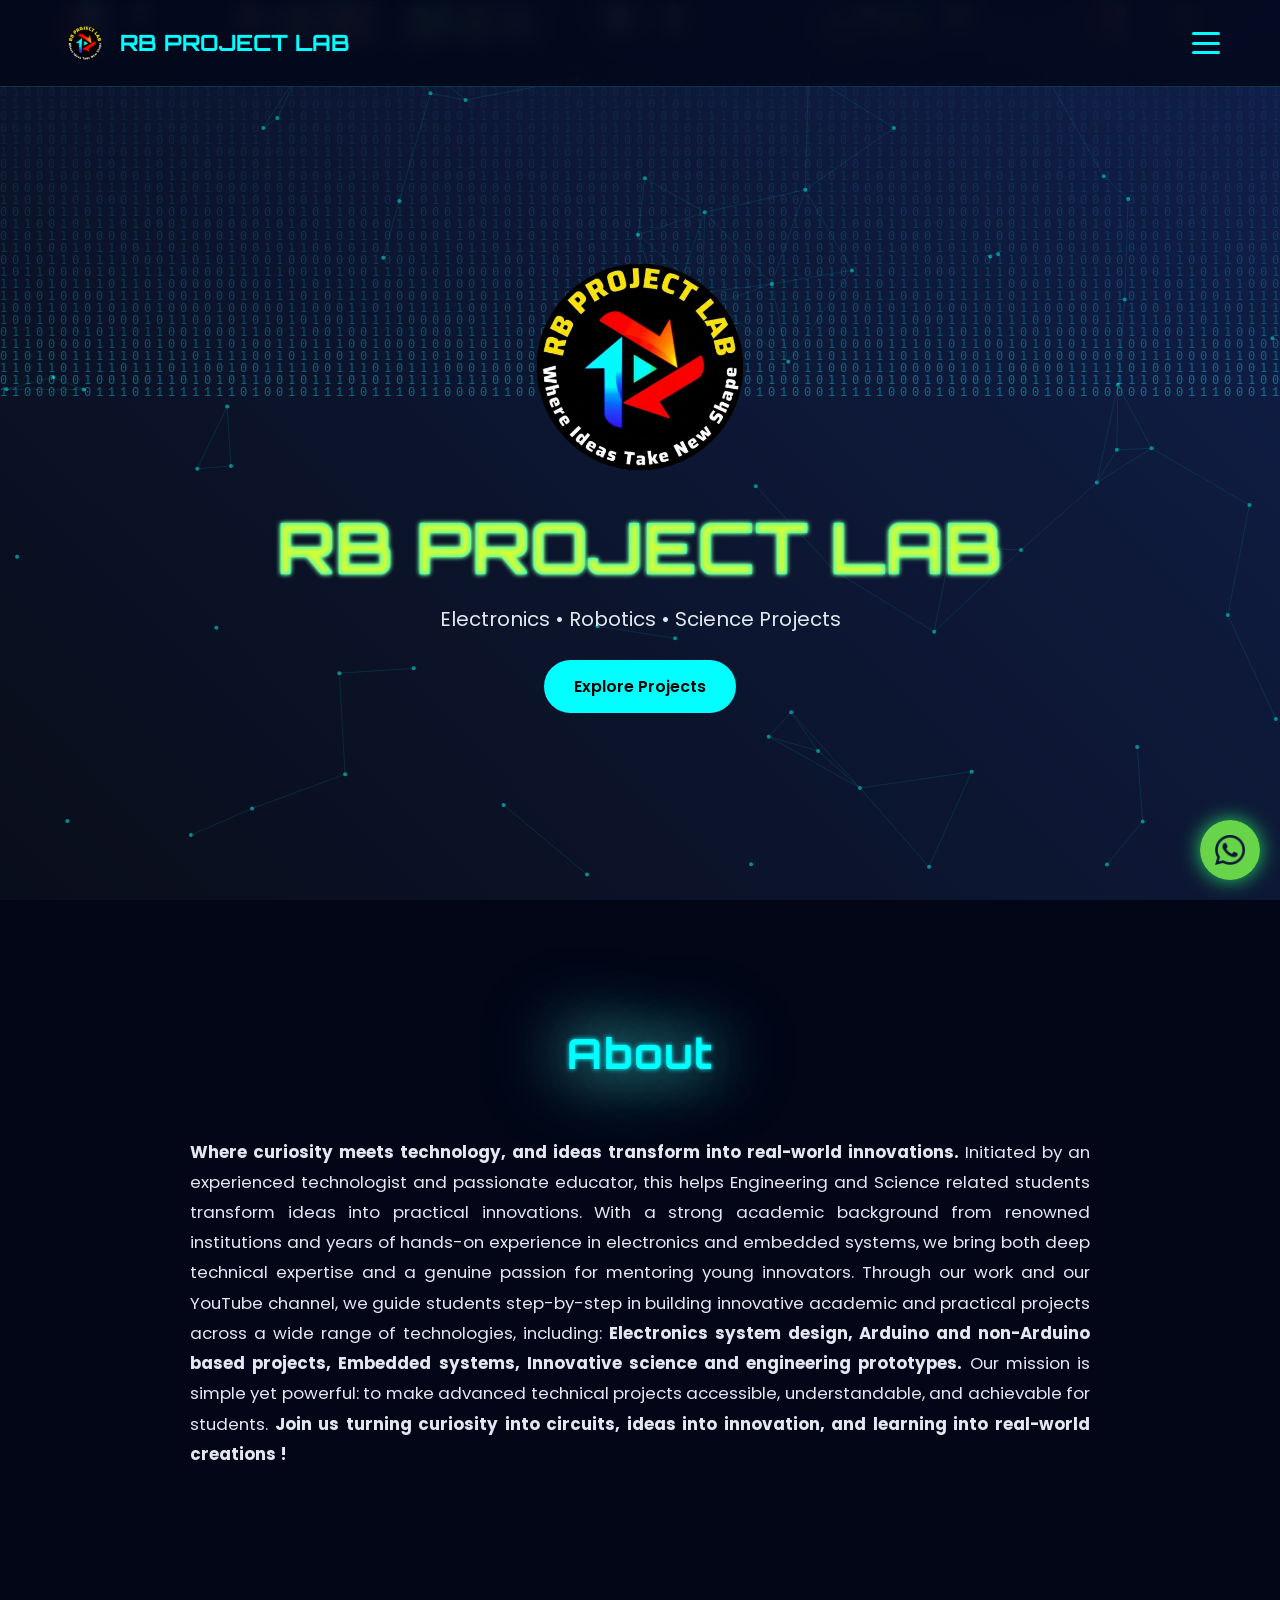
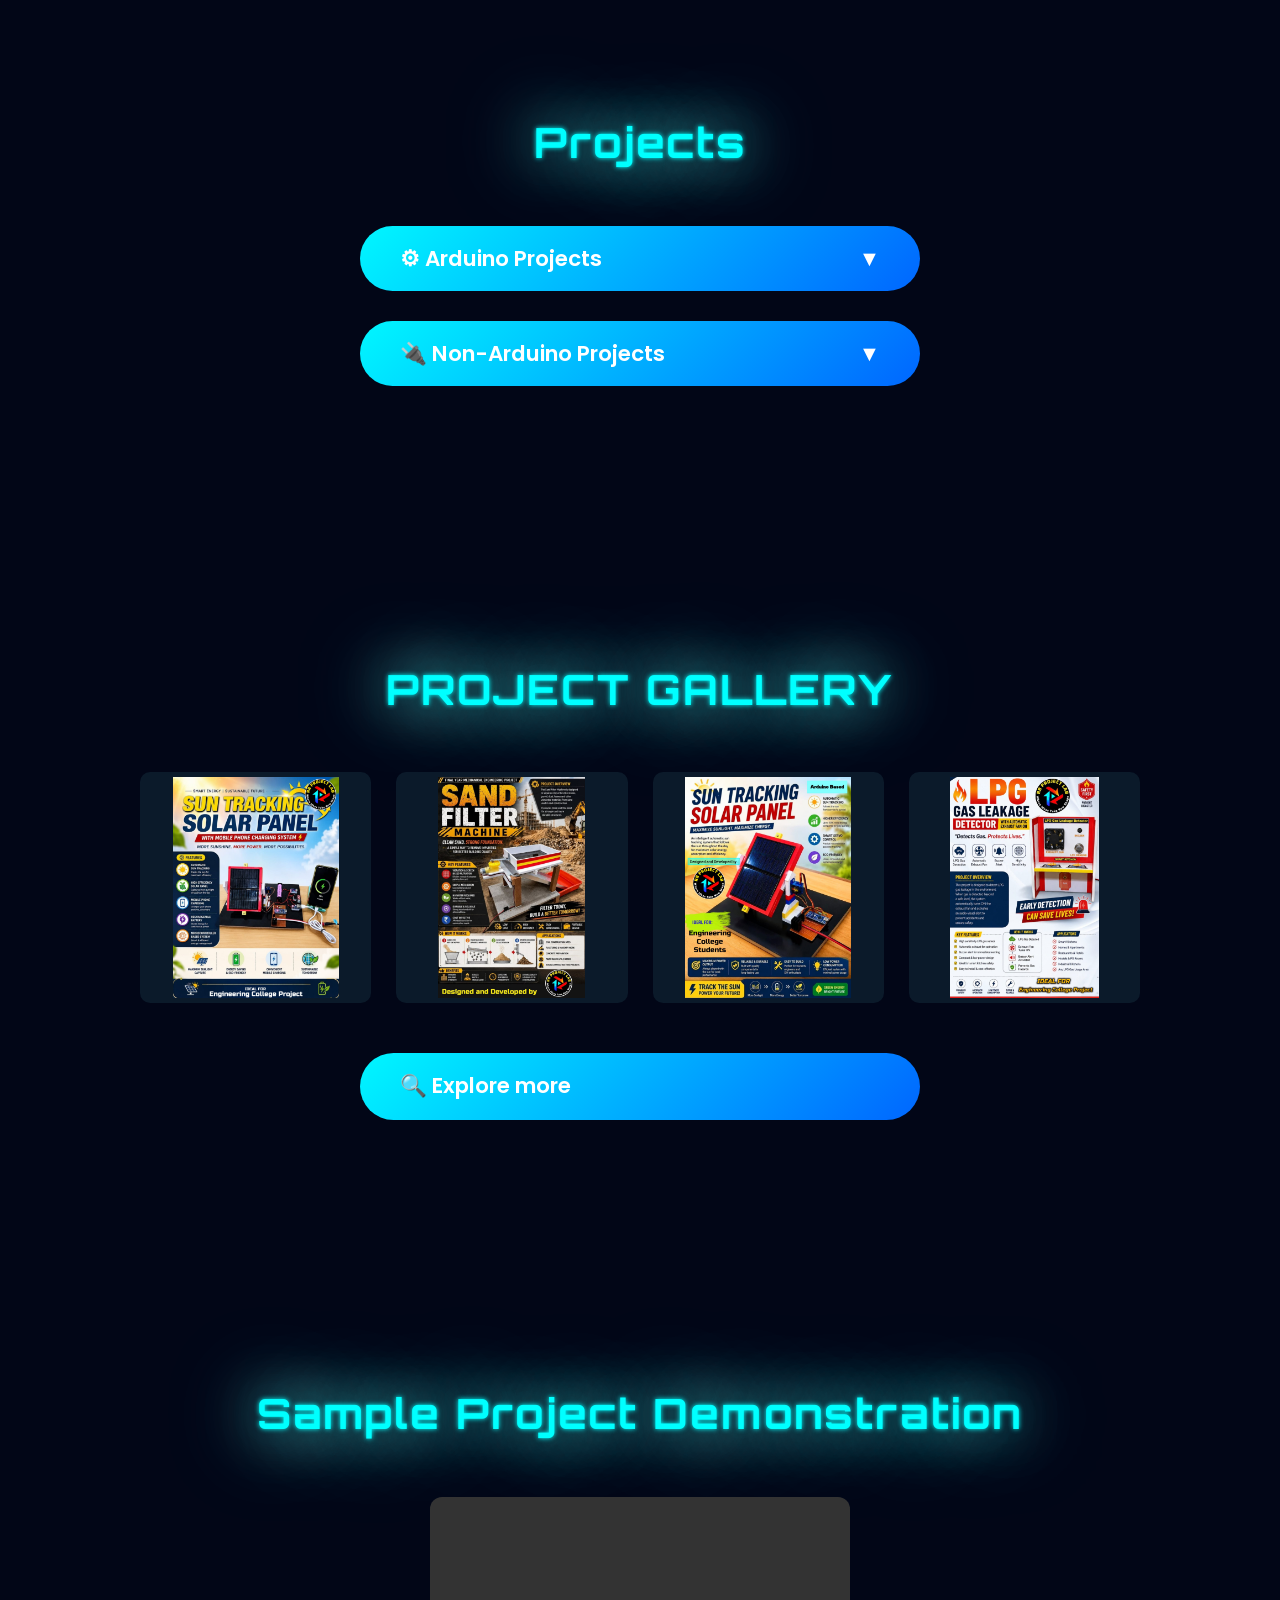
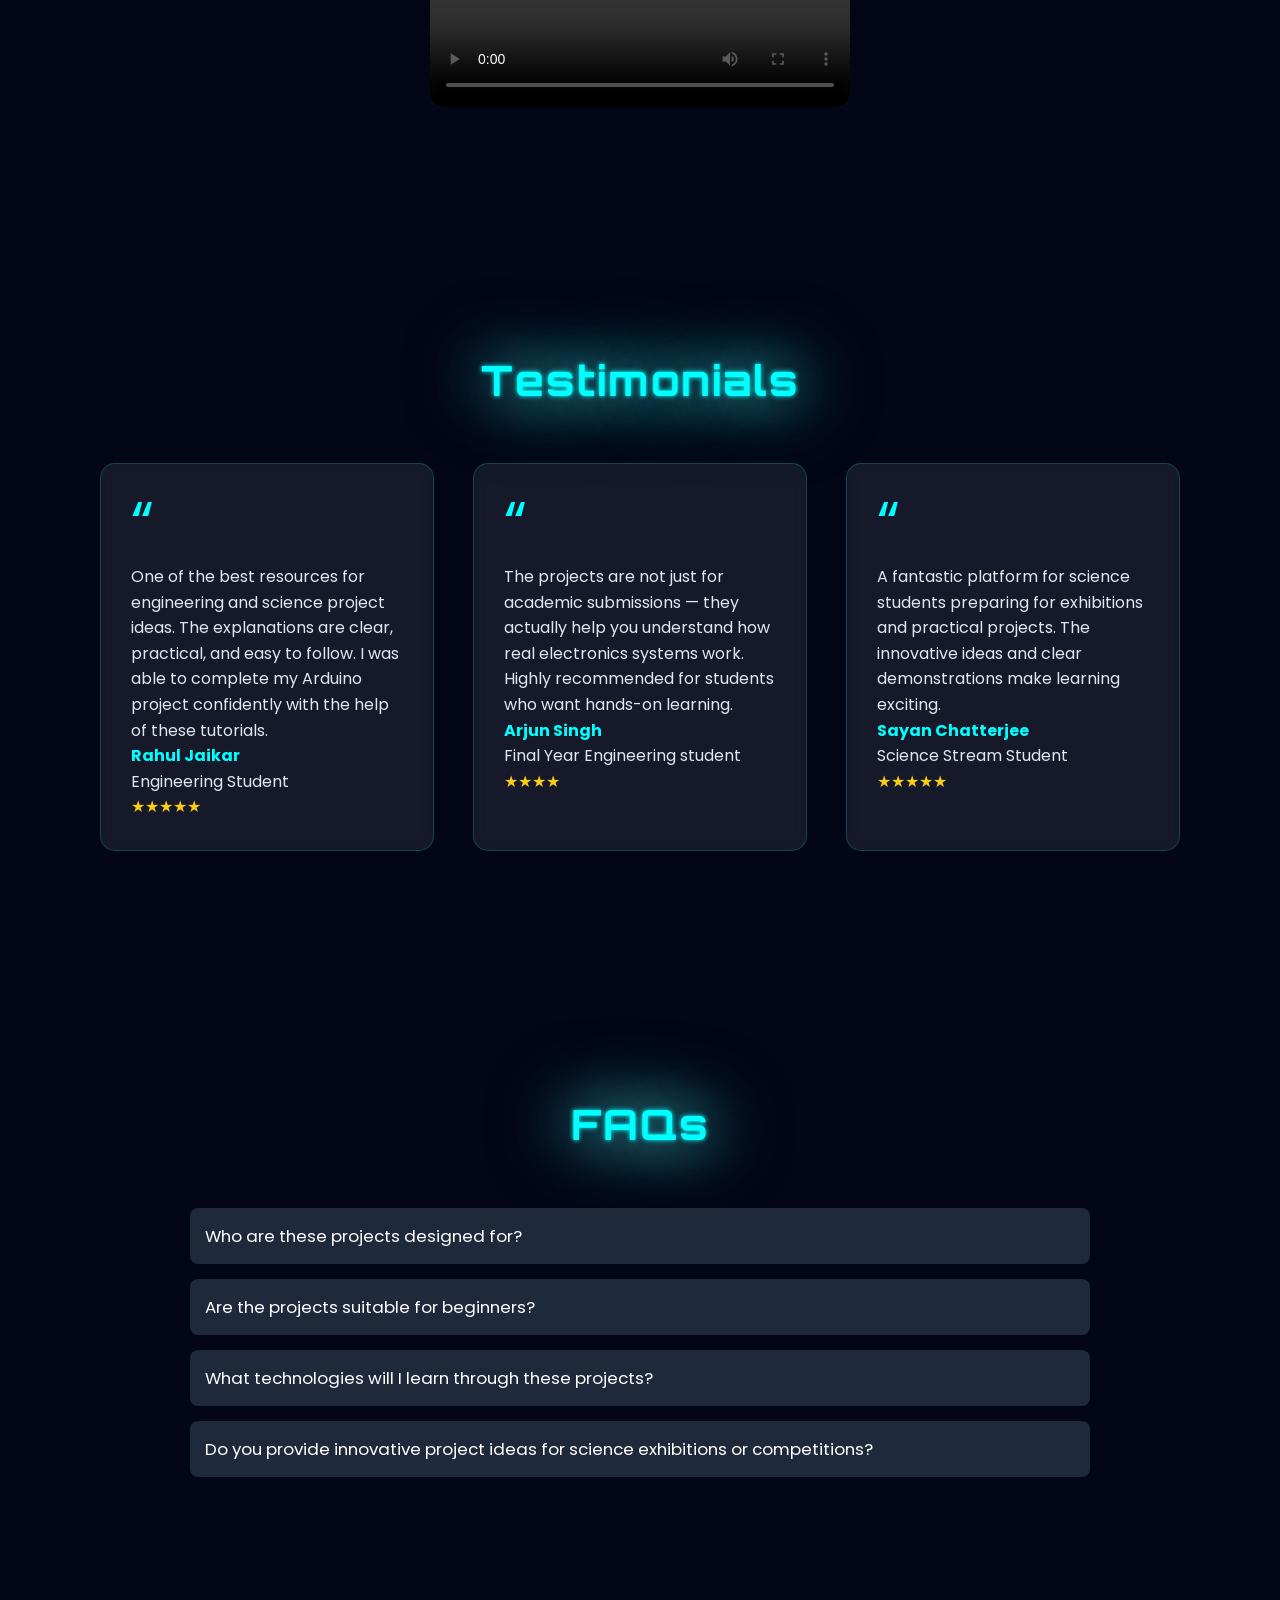
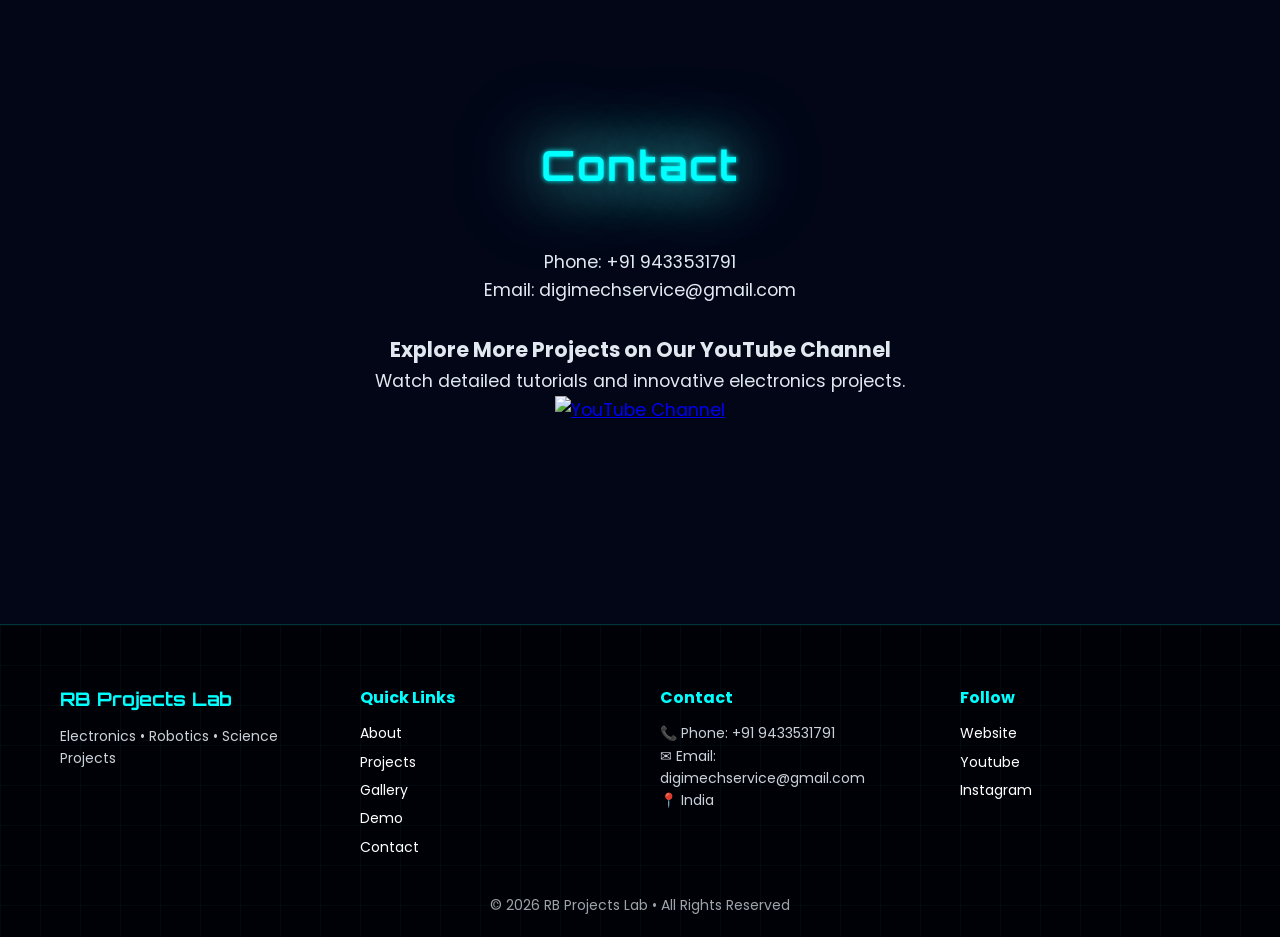
==== index.html @ dd918eb8 "Add files via upload" ====
<!DOCTYPE html>
<html lang="en">
<head>

<meta charset="UTF-8">
<meta name="viewport" content="width=device-width, initial-scale=1.0">

<title>RB Projects Lab</title>

<link rel="icon" href="logo.png">

<link href="https://fonts.googleapis.com/css2?family=Orbitron:wght@400;700&family=Poppins:wght@300;400;600&display=swap" rel="stylesheet">
<link rel="stylesheet" href="https://unpkg.com/aos@2.3.1/dist/aos.css"/>

<style>

/* =====================================================
   FLUID / INTRINSIC RESPONSIVE DESIGN
   No @media queries: layout adapts using clamp(), min(),
   flex-wrap, and auto-fit grids.
   ===================================================== */

*{
margin:0;
padding:0;
box-sizing:border-box;
}

html{
scroll-behavior:smooth;
-webkit-text-size-adjust:100%;
}

body{
font-family:'Poppins',sans-serif;
background:#020617;
color:#e2e8f0;
overflow-x:hidden;
line-height:1.6;
}

img,video,canvas{
max-width:100%;
}

/* ===== BACKGROUND LAYERS ===== */

.gradient-bg{
position:fixed;
inset:0;
z-index:-4;
background:linear-gradient(45deg,#020617,#0f172a,#1e3a8a,#0ea5e9);
background-size:400% 400%;
animation:gradientMove 20s ease infinite;
}

@keyframes gradientMove{
0%{background-position:0% 50%;}
50%{background-position:100% 50%;}
100%{background-position:0% 50%;}
}

#particleCanvas{
position:fixed;
inset:0;
width:100%;
height:100%;
z-index:-3;
pointer-events:none;
opacity:0.8;
}

#binaryCanvas{
position:fixed;
inset:0;
width:100%;
height:100%;
z-index:-2;
opacity:0.35;
}

.tech-icons{
position:fixed;
inset:0;
z-index:-2;
pointer-events:none;
overflow:hidden;
}

.tech-icon{
position:absolute;
opacity:0.4;
filter:drop-shadow(0 0 8px cyan);
animation:floatIcon linear infinite;
}

@keyframes floatIcon{
0%{transform:translateY(110vh) rotate(0deg);opacity:0;}
20%{opacity:0.4;}
80%{opacity:0.4;}
100%{transform:translateY(-10vh) rotate(360deg);opacity:0;}
}

.circuit-layer{
position:fixed;
inset:0;
pointer-events:none;
z-index:-1;
}

/* ===== NAVBAR ===== */

.navbar{
display:flex;
justify-content:space-between;
align-items:center;
gap:12px;
padding:clamp(10px,2vw,18px) clamp(14px,6%,60px);
background:rgba(2,6,23,0.8);
backdrop-filter:blur(10px);
position:fixed;
top:0;
left:0;
width:100%;
z-index:100;
border-bottom:1px solid rgba(0,255,255,0.2);
}

.logo{
display:flex;
align-items:center;
gap:10px;
font-family:'Orbitron',sans-serif;
font-size:clamp(0.95rem,3.5vw,1.4rem);
color:#00ffff;
font-weight:700;
min-width:0;
}

.logo img{
width:clamp(36px,8vw,50px);
height:clamp(36px,8vw,50px);
object-fit:contain;
flex-shrink:0;
}

.logo span{
overflow:hidden;
text-overflow:ellipsis;
white-space:nowrap;
}

/* ===== MENU ===== */

.menu-btn{
width:28px;
height:22px;
flex-shrink:0;
display:flex;
flex-direction:column;
justify-content:space-between;
cursor:pointer;
z-index:200;
}

.menu-btn span{
display:block;
height:3px;
width:100%;
background:#00ffff;
border-radius:4px;
transition:0.35s;
}

.menu-btn.active span:nth-child(1){transform:translateY(9.5px) rotate(45deg);}
.menu-btn.active span:nth-child(2){opacity:0;}
.menu-btn.active span:nth-child(3){transform:translateY(-9.5px) rotate(-45deg);}

.nav-links{
position:fixed;
top:clamp(60px,10vw,80px);
right:0;
width:min(220px,calc(100vw - 40px));
max-height:calc(100vh - 100px);
overflow-y:auto;
background:rgba(2,6,23,0.92);
backdrop-filter:blur(10px);
list-style:none;
padding:25px;
border-radius:12px;
display:flex;
flex-direction:column;
gap:18px;
border:1px solid rgba(0,255,255,0.2);
transform:translateX(110%);
transition:transform 0.4s, right 0.4s;
visibility:hidden;
}

.nav-links.active{
right:20px;
transform:translateX(0);
visibility:visible;
}

.nav-links a{
text-decoration:none;
color:white;
font-size:16px;
display:inline-block;
transition:0.3s;
}

.nav-links a:hover{
color:#00ffff;
transform:translateX(6px);
}

/* ===== HERO ===== */

.glow-text{
color:#00ffff;
text-shadow:0 0 5px #d3ff35,0 0 5px #00ffff,0 0 1px #00ffff,0 0 2px #00ffff;
}

.hero{
min-height:100vh;
min-height:100svh;
display:flex;
flex-direction:column;
align-items:center;
justify-content:center;
text-align:center;
padding:clamp(80px,12vw,100px) 20px 40px;
max-width:900px;
margin:auto;
}

.hero-logo{
width:clamp(140px,35vw,300px);
height:auto;
margin-bottom:20px;
border-radius:50%;
}

.hero-title{
font-family:'Orbitron',sans-serif;
font-size:clamp(1.8rem,8vw,4.4rem);
line-height:1.15;
background:linear-gradient(45deg,#00ffff,#00ff88);
-webkit-background-clip:text;
background-clip:text;
-webkit-text-fill-color:transparent;
}

.hero p{
margin:15px 0 25px;
font-size:clamp(0.95rem,2.5vw,1.25rem);
}

.hero-btn{
display:inline-block;
padding:clamp(11px,2vw,14px) clamp(22px,4vw,30px);
background:#00ffff;
color:#000;
border-radius:30px;
text-decoration:none;
font-weight:600;
font-size:clamp(0.9rem,2vw,1rem);
transition:0.3s;
}

.hero-btn:hover{
transform:translateY(-3px);
box-shadow:0 0 20px #00ffff;
}

/* ===== SECTIONS ===== */

.tech-glow{
color:#dd6d6d;
text-shadow:0 0 5px #00ffff,0 0 60px #00ffff,0 0 90px #00ffff,0 0 80px #f24141;
}

.section{
padding:clamp(70px,12vw,120px) clamp(16px,6%,60px);
max-width:1200px;
margin:auto;
}

.section-title{
font-size:clamp(1.5rem,5vw,2.6rem);
margin-bottom:clamp(28px,5vw,50px);
text-align:center;
font-family:'Orbitron',sans-serif;
color:#00ffff;
letter-spacing:2px;
overflow-wrap:anywhere;
}

#about p{
text-align:justify;
text-justify:inter-word;
hyphens:auto;
max-width:900px;
margin:auto;
font-size:clamp(0.95rem,2vw,1.05rem);
line-height:1.8;
}

/* ===== PROJECTS ===== */

.project-category{
margin-bottom:20px;
display:flex;
flex-direction:column;
align-items:center;
}

.project-main{
display:flex;
justify-content:space-between;
align-items:center;
gap:12px;
width:min(100%,560px);
padding:clamp(12px,2.5vw,16px) clamp(20px,4vw,40px);
font-family:inherit;
font-size:clamp(1rem,3vw,1.35rem);
font-weight:600;
color:white;
text-decoration:none;
border:none;
background:linear-gradient(135deg,#00f7ff,#0066ff);
border-radius:50px;
cursor:pointer;
transition:0.3s ease;
}

.project-main:hover{
transform:scale(1.04);
box-shadow:0 0 20px #aad4d6;
}

.arrow{transition:0.3s;}
.project-main.active .arrow{transform:rotate(180deg);}

.project-list{
width:min(100%,560px);
max-height:0;
overflow:hidden;
transition:0.4s ease;
background:rgba(0,0,0,0.25);
border-radius:10px;
margin-top:10px;
}

.pdf-download{
padding:18px 10px;
display:flex;
justify-content:center;
}

.download-card{
display:block;
width:min(100%,420px);
padding:14px 25px;
font-size:clamp(0.95rem,2.5vw,1.1rem);
font-weight:500;
text-align:center;
color:white;
text-decoration:none;
background:rgba(0,0,0,0.35);
border-radius:30px;
border:1px solid rgba(255,255,255,0.15);
backdrop-filter:blur(6px);
transition:all 0.3s ease;
}

.download-card:hover{
transform:scale(1.05);
background:linear-gradient(90deg,#00f2ff,#0072ff);
box-shadow:0 0 20px rgba(0,255,255,0.7);
}

/* ===== GALLERY ===== */

.gallery-grid{
display:grid;
grid-template-columns:repeat(auto-fit,minmax(min(100%,180px),1fr));
gap:clamp(12px,3vw,25px);
max-width:1000px;
margin:auto;
}

.gallery-grid img{
width:100%;
aspect-ratio:1/1;
height:auto;
object-fit:contain;
background:#0b1a2a;
border-radius:10px;
padding:5px;
transition:0.4s;
}

.gallery-grid img:hover{
transform:scale(1.06);
box-shadow:0 10px 30px rgba(0,255,255,0.4);
}

.gallery-more{
margin-top:clamp(30px,5vw,50px);
}

/* ===== VIDEO ===== */

.video-box{
width:100%;
display:flex;
align-items:center;
justify-content:center;
}

.video-box video{
display:block;
width:min(100%,420px);
height:auto;
max-height:75vh;
object-fit:contain;
border-radius:12px;
}

/* ===== TESTIMONIALS ===== */

.testimonial-container{
display:grid;
grid-template-columns:repeat(auto-fit,minmax(min(100%,260px),1fr));
gap:clamp(18px,3vw,40px);
max-width:1200px;
margin:auto;
}

.testimonial-card{
width:100%;
background:rgba(255,255,255,0.08);
backdrop-filter:blur(10px);
border:1px solid rgba(0,255,255,0.2);
padding:clamp(20px,3vw,30px);
border-radius:15px;
transition:.3s;
}

.testimonial-card:hover{
transform:translateY(-10px);
box-shadow:0 0 20px rgba(0,255,255,0.3);
}

.quote-mark{
font-size:60px;
line-height:1;
color:#00ffff;
margin-bottom:10px;
}

.student-name{color:#00ffff;}
.stars{color:#facc15;}

/* ===== FAQ ===== */

.faq-item{margin:0 auto 15px;max-width:900px;}

.faq-question{
width:100%;
background:#1e293b;
border:none;
border-radius:8px;
color:white;
font-family:inherit;
font-size:clamp(0.95rem,2.2vw,1.05rem);
padding:15px;
text-align:left;
cursor:pointer;
}

.faq-answer{
display:none;
background:#0f172a;
padding:15px;
border-radius:0 0 8px 8px;
}

.faq-item.active .faq-answer{display:block;}

/* ===== CONTACT ===== */

.contact{
text-align:center;
font-size:clamp(0.95rem,2.2vw,1.1rem);
overflow-wrap:anywhere;
}

/* ===== FLOATING BUTTONS ===== */

.whatsapp-float{
position:fixed;
bottom:20px;
right:20px;
width:clamp(46px,10vw,60px);
height:clamp(46px,10vw,60px);
z-index:1000;
}

.whatsapp-float img{
width:100%;
height:100%;
border-radius:50%;
box-shadow:0 0 20px #25D366;
transition:0.3s;
}

.whatsapp-float img:hover{
transform:scale(1.12);
box-shadow:0 0 15px #25D366,0 0 35px #25D366,0 0 60px #25D366;
}

#scrollTopBtn{
position:fixed;
bottom:calc(clamp(46px,10vw,60px) + 35px);
right:20px;
width:clamp(42px,9vw,52px);
height:clamp(42px,9vw,52px);
background:linear-gradient(45deg,#00ffff,#00ff88);
border:none;
border-radius:50%;
font-size:clamp(16px,3vw,20px);
cursor:pointer;
display:none;
box-shadow:0 0 15px rgba(0,255,255,0.6);
transition:0.3s;
z-index:999;
}

#scrollTopBtn:hover{transform:scale(1.2);}

/* ===== FOOTER ===== */

.footer{
position:relative;
background:rgba(0,0,0,0.7);
backdrop-filter:blur(12px);
padding:clamp(40px,6vw,60px) clamp(16px,6%,60px) 20px;
margin-top:clamp(40px,8vw,80px);
border-top:1px solid rgba(0,255,255,0.2);
overflow:hidden;
}

.footer-container{
display:grid;
grid-template-columns:repeat(auto-fit,minmax(min(100%,200px),1fr));
gap:clamp(24px,4vw,40px);
max-width:1200px;
margin:auto;
position:relative;
z-index:2;
}

.footer h3{font-family:'Orbitron',sans-serif;color:#00ffff;margin-bottom:10px;}
.footer h4{margin-bottom:12px;color:#00ffff;}
.footer p{font-size:14px;opacity:0.9;overflow-wrap:anywhere;}

.footer a{
display:block;
text-decoration:none;
color:white;
margin:6px 0;
font-size:14px;
transition:0.3s;
}

.footer a:hover{color:#00ffff;transform:translateX(6px);}

.footer-circuit{
position:absolute;
inset:0;
background-image:
linear-gradient(rgba(0,255,255,0.15) 1px,transparent 1px),
linear-gradient(90deg,rgba(0,255,255,0.15) 1px,transparent 1px);
background-size:40px 40px;
animation:circuitMoveFooter 20s linear infinite;
opacity:0.25;
}

@keyframes circuitMoveFooter{
0%{background-position:0 0;}
100%{background-position:200px 200px;}
}

.footer-bottom{
text-align:center;
margin-top:30px;
font-size:14px;
opacity:0.7;
position:relative;
z-index:2;
}

</style>
</head>

<body>

<!-- ===== BACKGROUND SYSTEM ===== -->
<div class="gradient-bg"></div>
<canvas id="particleCanvas"></canvas>
<div class="tech-icons"></div>
<canvas id="binaryCanvas"></canvas>
<div class="circuit-layer" id="circuitLayer"></div>

<header class="navbar">

<div class="logo">
<img src="logo.png" alt="RB Projects Lab Logo">
<span>RB PROJECT LAB</span>
</div>

<div class="menu-btn" aria-label="Menu" role="button" tabindex="0">
<span></span>
<span></span>
<span></span>
</div>

<ul class="nav-links">
<li><a href="#about">About</a></li>
<li><a href="#projects">Projects</a></li>
<li><a href="#gallery">Gallery</a></li>
<li><a href="#demo">Demo</a></li>
<li><a href="#testimonials">Testimonials</a></li>
<li><a href="#faq">FAQ</a></li>
<li><a href="#contact">Contact</a></li>
</ul>

</header>

<section class="hero">

<img src="logo.png" alt="RB Projects Lab" class="hero-logo" data-aos="zoom-in">

<h1 class="hero-title glow-text" data-aos="fade-down">RB PROJECT LAB</h1>

<p data-aos="fade-up">Electronics • Robotics • Science Projects</p>

<a href="#projects" class="hero-btn" data-aos="zoom-in">Explore Projects</a>

</section>

<section id="about" class="section">

<h2 class="section-title tech-glow" data-aos="fade-right">About</h2>

<p data-aos="fade-up">
<strong>Where curiosity meets technology, and ideas transform into real-world innovations.</strong>
Initiated by an experienced technologist and passionate educator, this helps Engineering and Science related students transform ideas into practical innovations. With a strong academic background from renowned institutions and years of hands-on experience in electronics and embedded systems, we bring both deep technical expertise and a genuine passion for mentoring young innovators.

Through our work and our YouTube channel, we guide students step-by-step in building innovative academic and practical projects across a wide range of technologies, including: <strong>
Electronics system design, Arduino and non-Arduino based projects, Embedded systems, Innovative science and engineering prototypes.</strong> Our mission is simple yet powerful: to make advanced technical projects accessible, understandable, and achievable for students.<strong> Join us turning curiosity into circuits, ideas into innovation, and learning into real-world creations !</strong>
</p>

</section>

<section id="projects" class="section">

<h2 class="section-title tech-glow" data-aos="fade-right">Projects</h2>

<div class="project-category">

<button class="project-main" data-aos="zoom-in">
<span>⚙ Arduino Projects</span>
<span class="arrow">▼</span>
</button>

<div class="project-list">
<div class="pdf-download">
<a href="arduino.pdf" class="download-card">📄 Download Arduino Projects</a>
</div>
</div>

</div>

<div class="project-category">

<button class="project-main" data-aos="zoom-in">
<span>🔌 Non-Arduino Projects</span>
<span class="arrow">▼</span>
</button>

<div class="project-list">
<div class="pdf-download">
<a href="w_arduino.pdf" class="download-card">📄 Download Non-Arduino Projects</a>
</div>
</div>

</div>

</section>

<section id="gallery" class="section">

<h2 class="section-title tech-glow" data-aos="fade-left">PROJECT GALLERY</h2>

<div class="gallery-grid">
<img src="pn1.jpeg" alt="Project 1" data-aos="zoom-in">
<img src="pn2.jpeg" alt="Project 2" data-aos="zoom-in">
<img src="pn3.jpeg" alt="Project 3" data-aos="zoom-in">
<img src="pn5.jpeg" alt="Project 4" data-aos="zoom-in">
</div>

<div class="project-category gallery-more">
<a href="gallery.html" class="project-main" data-aos="zoom-in">
<span>🔍 Explore more</span>
</a>
</div>

</section>

<section id="demo" class="section">

<h2 class="section-title tech-glow" data-aos="fade-left" data-aos-duration="1200">Sample Project Demonstration</h2>

<div class="video-box" data-aos="zoom-in-up" data-aos-delay="150">
<video controls playsinline>
<source src="vid.mp4" type="video/mp4">
Your browser does not support the video tag.
</video>
</div>

</section>

<section id="testimonials" class="section testimonials-section">

<h2 class="section-title tech-glow" data-aos="fade-left" data-aos-duration="1200">Testimonials</h2>

<div class="testimonial-container">

<div class="testimonial-card" data-aos="fade-up" data-aos-delay="100">
<div class="quote-mark">“</div>
<p class="testimonial-text">
One of the best resources for engineering and science project ideas. The explanations are clear, practical, and easy to follow. I was able to complete my Arduino project confidently with the help of these tutorials.
</p>
<div class="student-info">
<div>
<h4 class="student-name">Rahul Jaikar</h4>
<span class="student-class">Engineering Student</span>
<div class="stars">★★★★★</div>
</div>
</div>
</div>

<div class="testimonial-card" data-aos="fade-up" data-aos-delay="200">
<div class="quote-mark">“</div>
<p class="testimonial-text">
The projects are not just for academic submissions — they actually help you understand how real electronics systems work. Highly recommended for students who want hands-on learning.
</p>
<div class="student-info">
<div>
<h4 class="student-name">Arjun Singh</h4>
<span class="student-class">Final Year Engineering student</span>
<div class="stars">★★★★</div>
</div>
</div>
</div>

<div class="testimonial-card" data-aos="fade-up" data-aos-delay="300">
<div class="quote-mark">“</div>
<p class="testimonial-text">
A fantastic platform for science students preparing for exhibitions and practical projects. The innovative ideas and clear demonstrations make learning exciting.
</p>
<div class="student-info">
<div>
<h4 class="student-name">Sayan Chatterjee</h4>
<span class="student-class">Science Stream Student</span>
<div class="stars">★★★★★</div>
</div>
</div>
</div>

</div>
</section>

<section id="faq" class="section">
<h2 class="section-title tech-glow" data-aos="fade-right" data-aos-duration="1200">FAQs</h2>

<div class="faq-item" data-aos="fade-up" data-aos-delay="100">
<button class="faq-question">Who are these projects designed for?</button>
<div class="faq-answer">These projects are designed primarily for science and engineering students who need innovative and practical project ideas for school assignments, college submissions, exhibitions, and final-year projects.</div>
</div>

<div class="faq-item" data-aos="fade-up" data-aos-delay="100">
<button class="faq-question">Are the projects suitable for beginners?</button>
<div class="faq-answer">Yes. Many projects are explained in a step-by-step manner, making them suitable for beginners as well as intermediate learners who want to build practical skills in electronics, embedded systems and IoT.</div>
</div>

<div class="faq-item" data-aos="fade-up" data-aos-delay="100">
<button class="faq-question">What technologies will I learn through these projects?</button>
<div class="faq-answer">Students can learn and gain hands-on experience with electronics design, Arduino programming, embedded systems, microcontrollers, sensors, IoT and real-world automation concepts.</div>
</div>

<div class="faq-item" data-aos="fade-up" data-aos-delay="100">
<button class="faq-question">Do you provide innovative project ideas for science exhibitions or competitions?</button>
<div class="faq-answer">Absolutely. Many of the projects are created to help students present unique and innovative ideas for science fairs, exhibitions, and technical competitions.</div>
</div>
</section>

<!-- WhatsApp Floating Button -->
<a href="https://wa.me/919433531791?text=Good%20morning%2C%20Sir.%20I%20hope%20you%20are%20doing%20well.%20I%20would%20like%20to%20discuss%20about%20a%20project"
   class="whatsapp-float"
   target="_blank" rel="noopener">
<img src="wp_icon.png" alt="WhatsApp">
</a>

<section id="contact" class="section">

<h2 class="section-title tech-glow" data-aos="fade-left">Contact</h2>

<div class="contact" data-aos="fade-up">

Phone: +91 9433531791 <br>
Email: digimechservice@gmail.com

<div style="text-align:center; margin-top:30px;">
<h3>Explore More Projects on Our YouTube Channel</h3>
<p>Watch detailed tutorials and innovative electronics projects.</p>

<a href="https://youtube.com/@rbprojectlab?si=JFz3p_SPQdHSkbke" target="_blank" rel="noopener">
<img src="https://cdn-icons-png.flaticon.com/512/1384/1384060.png" alt="YouTube Channel" width="60">
</a>
</div>

</div>

</section>

<footer class="footer">

<div class="footer-circuit"></div>

<div class="footer-container">

<div class="footer-logo">
<h3>RB Projects Lab</h3>
<p>Electronics • Robotics • Science Projects</p>
</div>

<div class="footer-links">
<h4>Quick Links</h4>
<a href="#about">About</a>
<a href="#projects">Projects</a>
<a href="#gallery">Gallery</a>
<a href="#demo">Demo</a>
<a href="#contact">Contact</a>
</div>

<div class="footer-contact">
<h4>Contact</h4>
<p>📞 Phone: +91 9433531791</p>
<p>✉ Email: digimechservice@gmail.com</p>
<p>📍 India</p>
</div>

<div class="footer-social">
<h4>Follow</h4>
<a href="#" class="social-icon">Website</a>
<a href="https://youtube.com/@rbprojectlab?si=JFz3p_SPQdHSkbke" target="_blank" rel="noopener" class="social-icon">Youtube</a>
<a href="#" class="social-icon">Instagram</a>
</div>

</div>

<div class="footer-bottom">
© 2026 RB Projects Lab • All Rights Reserved
</div>

</footer>

<button id="scrollTopBtn" aria-label="Scroll to top">🚀</button>

<script src="https://unpkg.com/aos@2.3.1/dist/aos.js"></script>

<script>

AOS.init({duration:1000, once:true});

/* ===== MENU ===== */

const menuBtn=document.querySelector(".menu-btn")
const navLinks=document.querySelector(".nav-links")

menuBtn.onclick=()=>{
menuBtn.classList.toggle("active")
navLinks.classList.toggle("active")
}

/* close menu after choosing a link */
navLinks.querySelectorAll("a").forEach(a=>{
a.addEventListener("click",()=>{
menuBtn.classList.remove("active")
navLinks.classList.remove("active")
})
})

/* ===== FAQ ===== */

document.querySelectorAll(".faq-question").forEach(btn=>{
btn.onclick=()=>btn.parentElement.classList.toggle("active")
})

/* ===== PROJECT DROPDOWN (buttons only) ===== */

document.querySelectorAll("button.project-main").forEach(button=>{
button.addEventListener("click",()=>{
button.classList.toggle("active")
const list=button.nextElementSibling
list.style.maxHeight = list.style.maxHeight ? null : list.scrollHeight+"px"
})
})

/* ===== BINARY MATRIX (resizes with window) ===== */

const canvas=document.getElementById("binaryCanvas")
const ctx=canvas.getContext("2d")
const letters="01"
const fontSize=12
let drops=[]

function sizeBinary(){
canvas.width=window.innerWidth
canvas.height=window.innerHeight
const columns=Math.ceil(canvas.width/fontSize)
while(drops.length<columns) drops.push(1)
drops.length=columns
}
sizeBinary()

function drawBinary(){
ctx.fillStyle="rgba(2,6,23,0.08)"
ctx.fillRect(0,0,canvas.width,canvas.height)
ctx.fillStyle="#00ffff"
ctx.font=fontSize+"px monospace"
for(let i=0;i<drops.length;i++){
const text=letters[Math.floor(Math.random()*letters.length)]
ctx.fillText(text,i*fontSize,drops[i]*fontSize)
if(drops[i]*fontSize>canvas.height && Math.random()>0.975){drops[i]=0}
drops[i]++
}
}
setInterval(drawBinary,75)

/* ===== PARTICLE FIELD (resizes with window) ===== */

const particleCanvas=document.getElementById("particleCanvas")
const pctx=particleCanvas.getContext("2d")

function sizeParticles(){
particleCanvas.width=window.innerWidth
particleCanvas.height=window.innerHeight
}
sizeParticles()

/* fewer particles on small screens, more on large ones */
const particleCount=()=>Math.round(Math.min(80,Math.max(25,window.innerWidth/18)))

let particles=[]
function initParticles(){
particles=[]
for(let i=0;i<particleCount();i++){
particles.push({
x:Math.random()*particleCanvas.width,
y:Math.random()*particleCanvas.height,
vx:(Math.random()-0.5)*0.5,
vy:(Math.random()-0.5)*0.5
})
}
}
initParticles()

function drawParticles(){
pctx.clearRect(0,0,particleCanvas.width,particleCanvas.height)

particles.forEach(p=>{
p.x+=p.vx
p.y+=p.vy
if(p.x<0||p.x>particleCanvas.width)p.vx*=-1
if(p.y<0||p.y>particleCanvas.height)p.vy*=-1
pctx.beginPath()
pctx.arc(p.x,p.y,2,0,Math.PI*2)
pctx.fillStyle="#00ffff"
pctx.fill()
})

for(let i=0;i<particles.length;i++){
for(let j=i+1;j<particles.length;j++){
const dx=particles[i].x-particles[j].x
const dy=particles[i].y-particles[j].y
if(Math.sqrt(dx*dx+dy*dy)<120){
pctx.strokeStyle="rgba(0,255,255,0.2)"
pctx.lineWidth=1
pctx.beginPath()
pctx.moveTo(particles[i].x,particles[i].y)
pctx.lineTo(particles[j].x,particles[j].y)
pctx.stroke()
}
}
}
requestAnimationFrame(drawParticles)
}
drawParticles()

/* keep canvases correct on resize / rotation */
let resizeTimer
window.addEventListener("resize",()=>{
clearTimeout(resizeTimer)
resizeTimer=setTimeout(()=>{
sizeBinary()
sizeParticles()
initParticles()
},150)
})

/* ===== FLOATING TECH ICONS ===== */

const iconContainer=document.querySelector(".tech-icons")
const icons=["💻","🔌","⚙️","🧠","📡","🔋","🧲","📟","🖥️"]

for(let i=0;i<25;i++){
const icon=document.createElement("div")
icon.className="tech-icon"
icon.innerText=icons[Math.floor(Math.random()*icons.length)]
icon.style.left=Math.random()*95+"%"
icon.style.animationDuration=(15+Math.random()*15)+"s"
icon.style.fontSize=(18+Math.random()*18)+"px"
iconContainer.appendChild(icon)
}

/* ===== SCROLL TO TOP ===== */

const scrollBtn=document.getElementById("scrollTopBtn")

window.addEventListener("scroll",()=>{
const y=document.body.scrollTop||document.documentElement.scrollTop
scrollBtn.style.display = y>300 ? "block" : "none"
})

scrollBtn.onclick=()=>window.scrollTo({top:0,behavior:"smooth"})

</script>

</body>
</html>
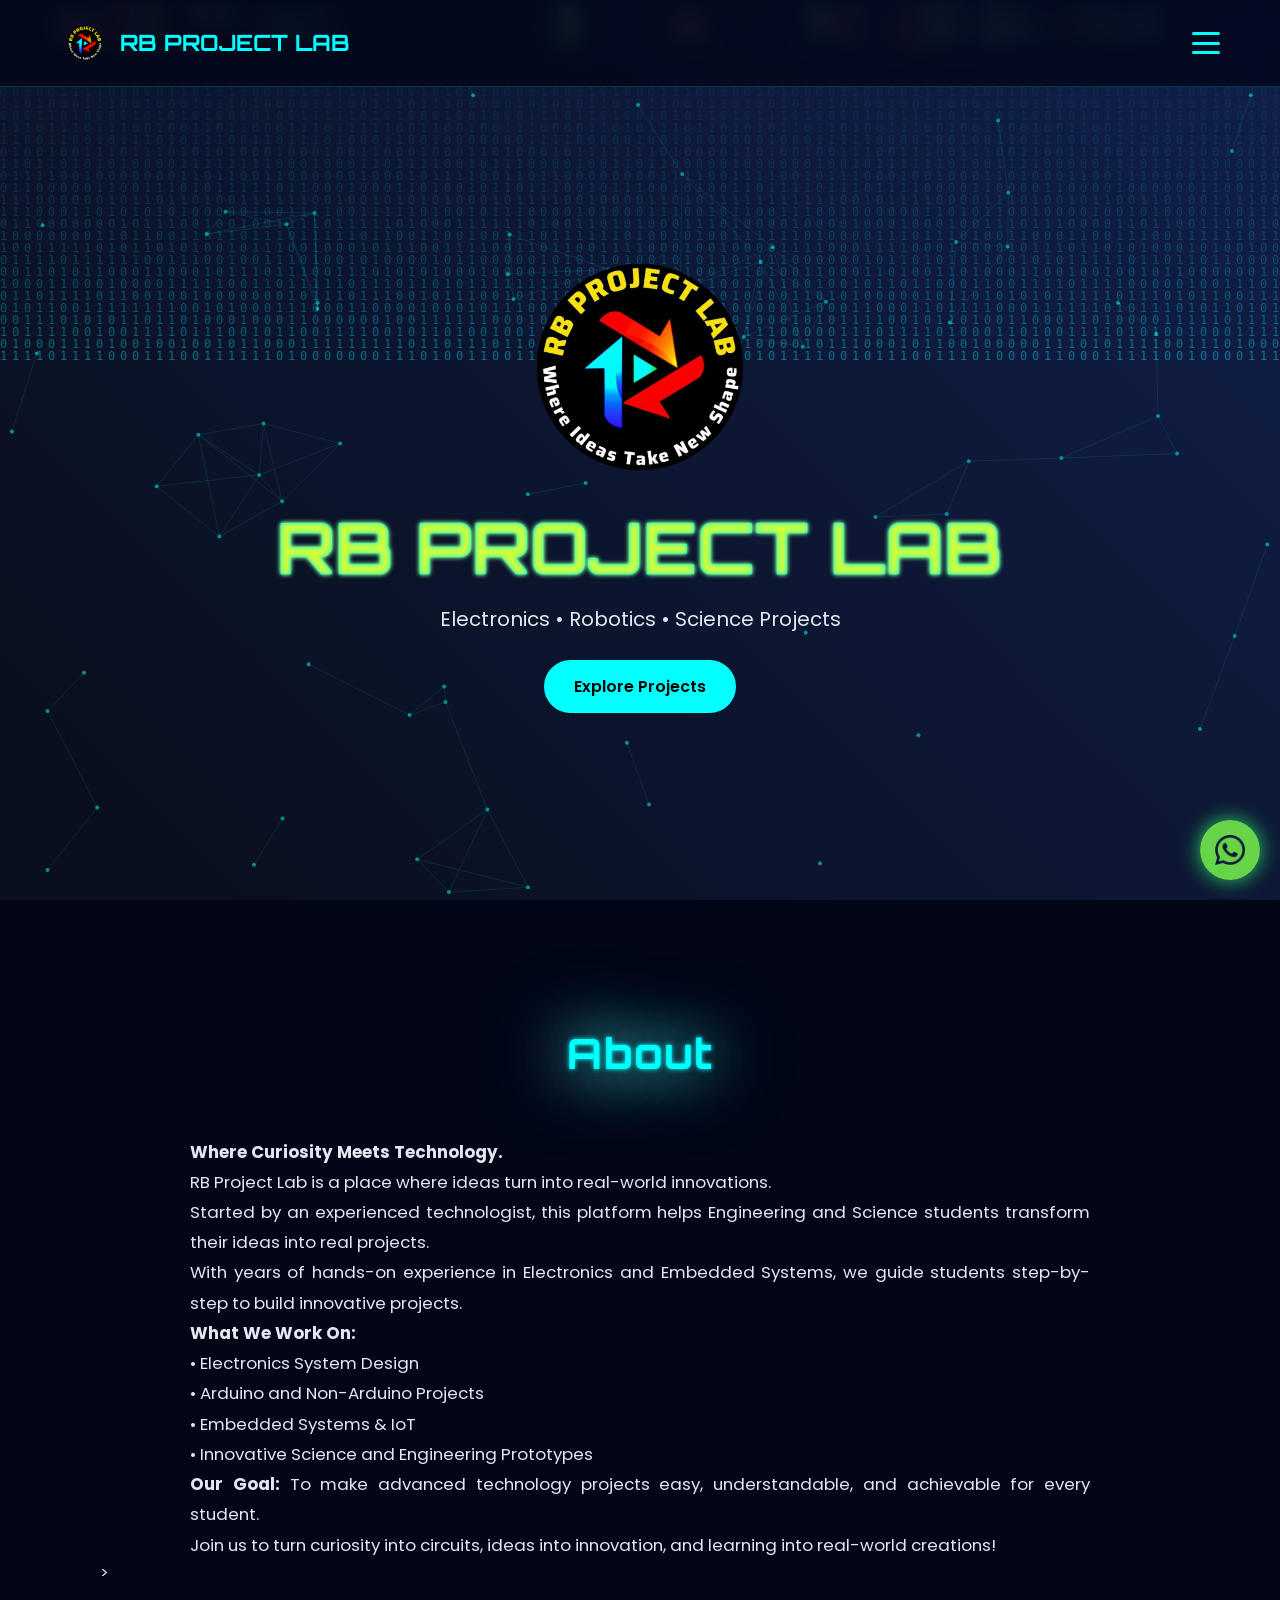
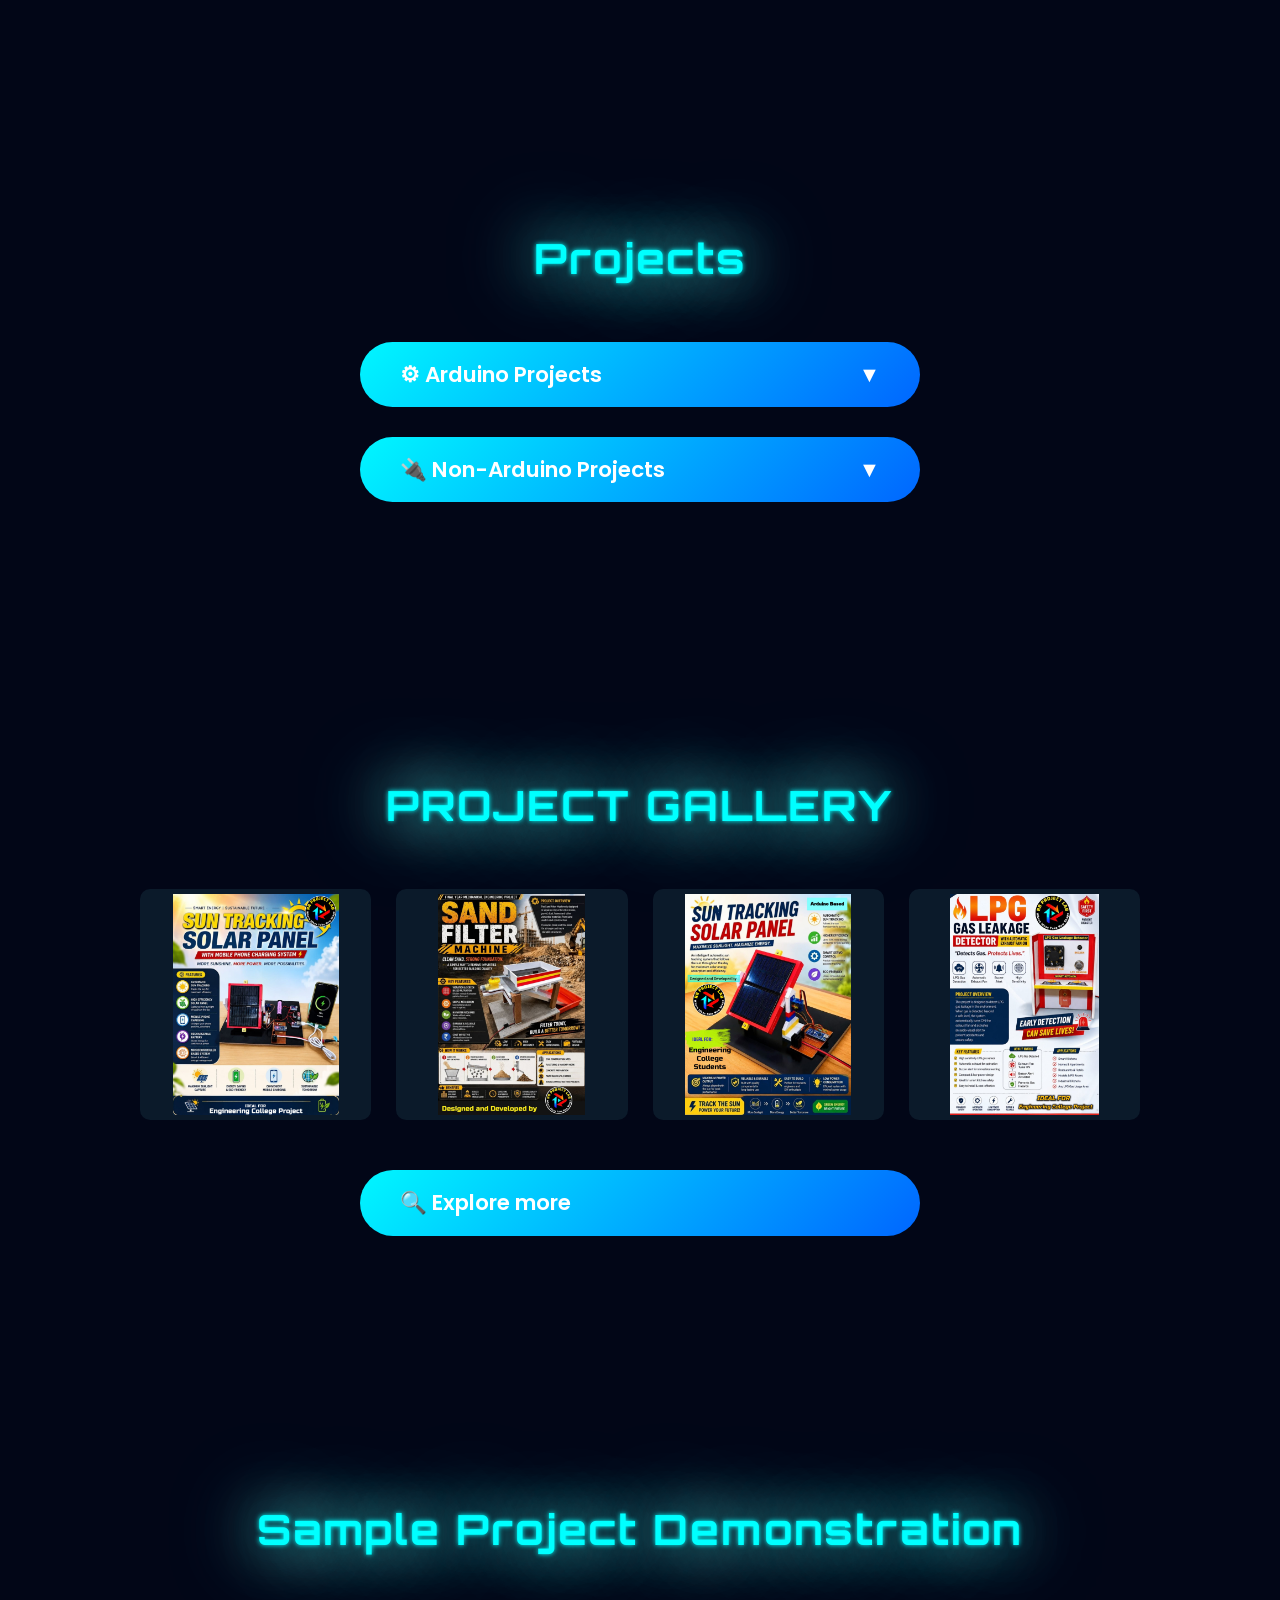
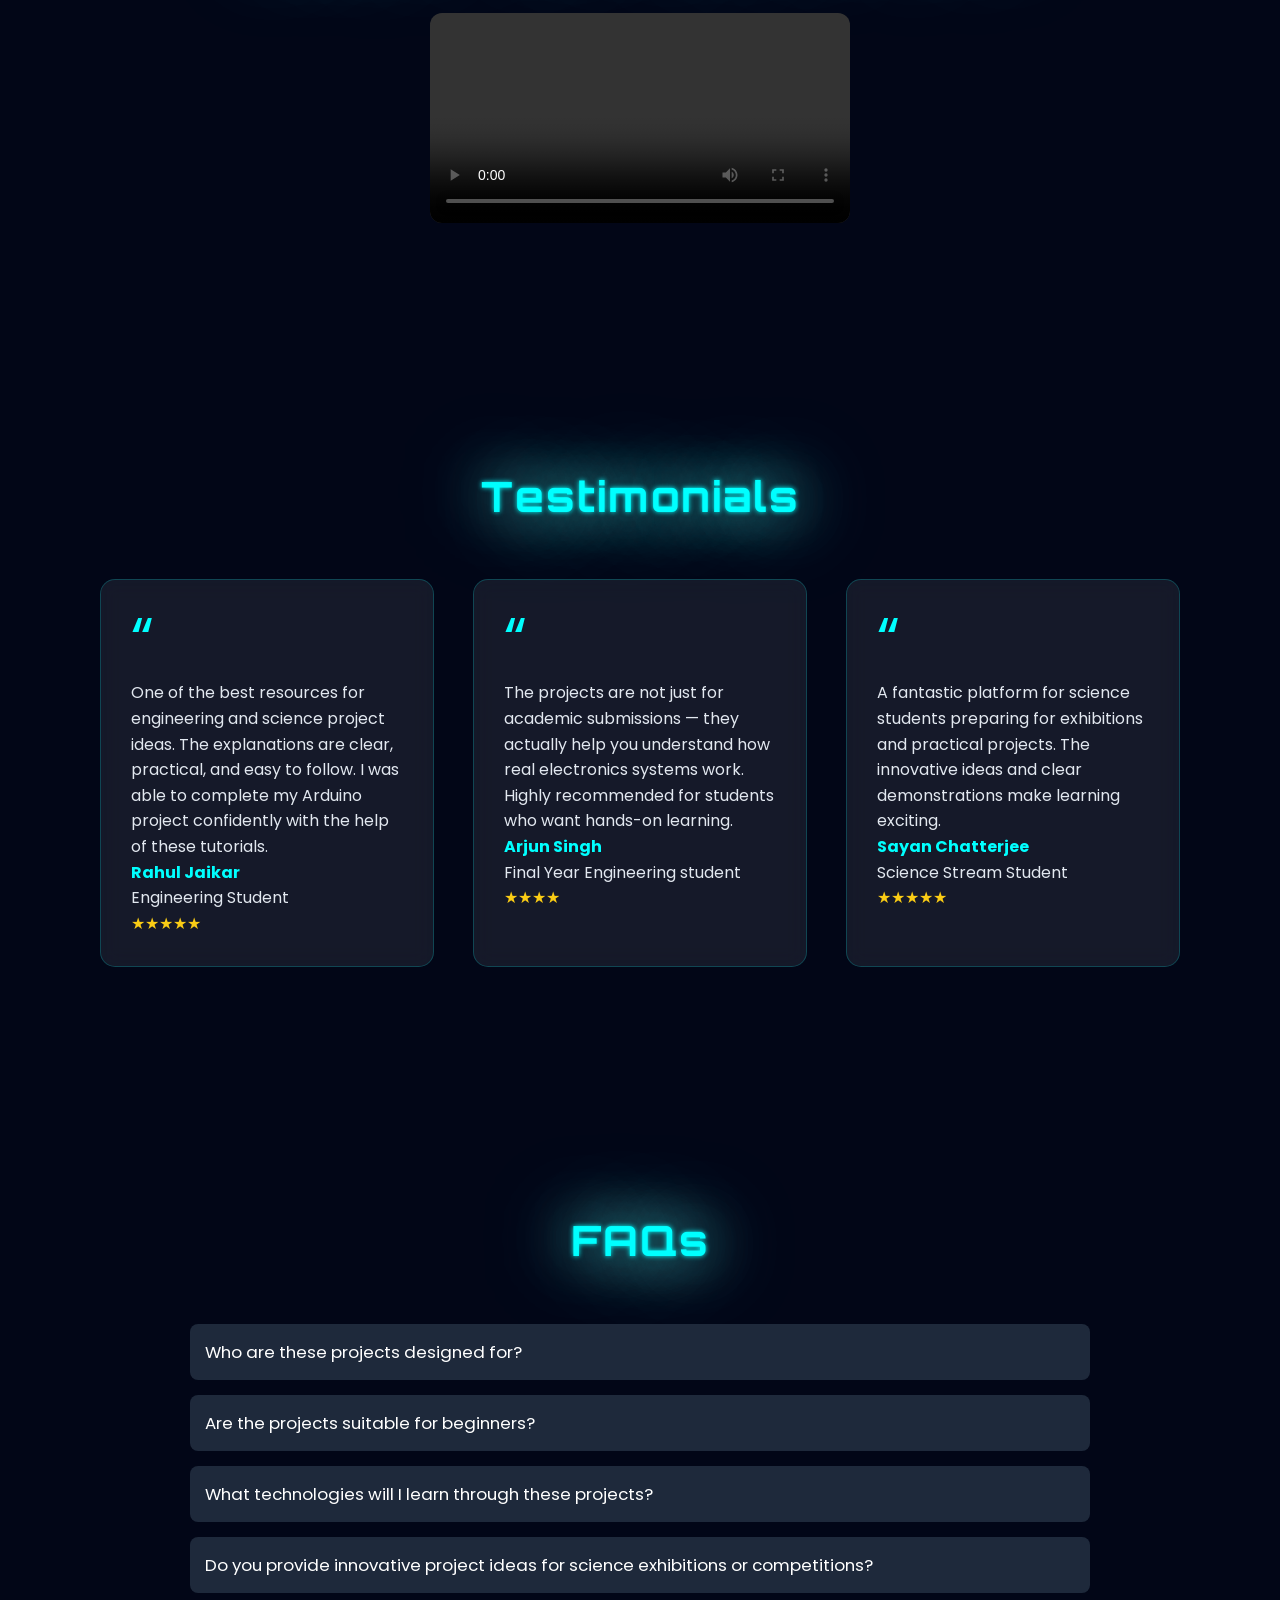
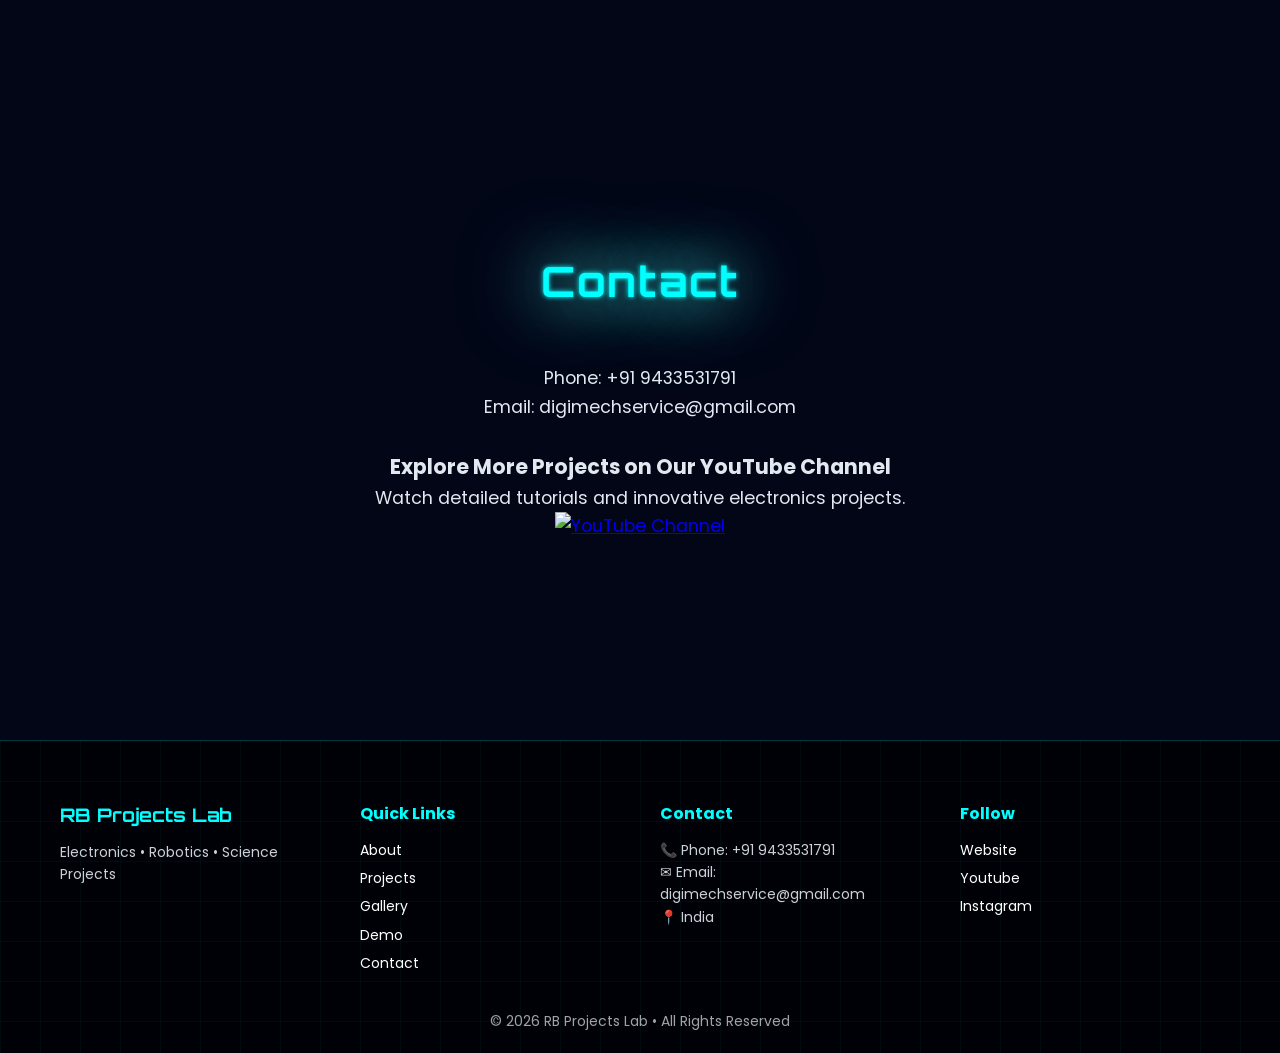
==== commit eee60b02: "Update index.html" ====
--- a/index.html
+++ b/index.html
@@ -658,12 +658,26 @@
 <h2 class="section-title tech-glow" data-aos="fade-right">About</h2>
 
 <p data-aos="fade-up">
-<strong>Where curiosity meets technology, and ideas transform into real-world innovations.</strong>
-Initiated by an experienced technologist and passionate educator, this helps Engineering and Science related students transform ideas into practical innovations. With a strong academic background from renowned institutions and years of hands-on experience in electronics and embedded systems, we bring both deep technical expertise and a genuine passion for mentoring young innovators.
-
-Through our work and our YouTube channel, we guide students step-by-step in building innovative academic and practical projects across a wide range of technologies, including: <strong>
-Electronics system design, Arduino and non-Arduino based projects, Embedded systems, Innovative science and engineering prototypes.</strong> Our mission is simple yet powerful: to make advanced technical projects accessible, understandable, and achievable for students.<strong> Join us turning curiosity into circuits, ideas into innovation, and learning into real-world creations !</strong>
+<p><strong>Where Curiosity Meets Technology.</strong></p>
+
+<p>RB Project Lab is a place where ideas turn into real-world innovations.</p>
+
+<p>Started by an experienced technologist, this platform helps Engineering and Science students transform their ideas into real projects.</p>
+
+<p>With years of hands-on experience in Electronics and Embedded Systems, we guide students step-by-step to build innovative projects.</p>
+
+<p>
+  <strong>What We Work On:</strong><br>
+  • Electronics System Design<br>
+  • Arduino and Non-Arduino Projects<br>
+  • Embedded Systems &amp; IoT<br>
+  • Innovative Science and Engineering Prototypes
 </p>
+
+<p><strong>Our Goal:</strong> To make advanced technology projects easy, understandable, and achievable for every student.</p>
+
+<p>Join us to turn curiosity into circuits, ideas into innovation, and learning into real-world creations!</p>
+>
 
 </section>
 
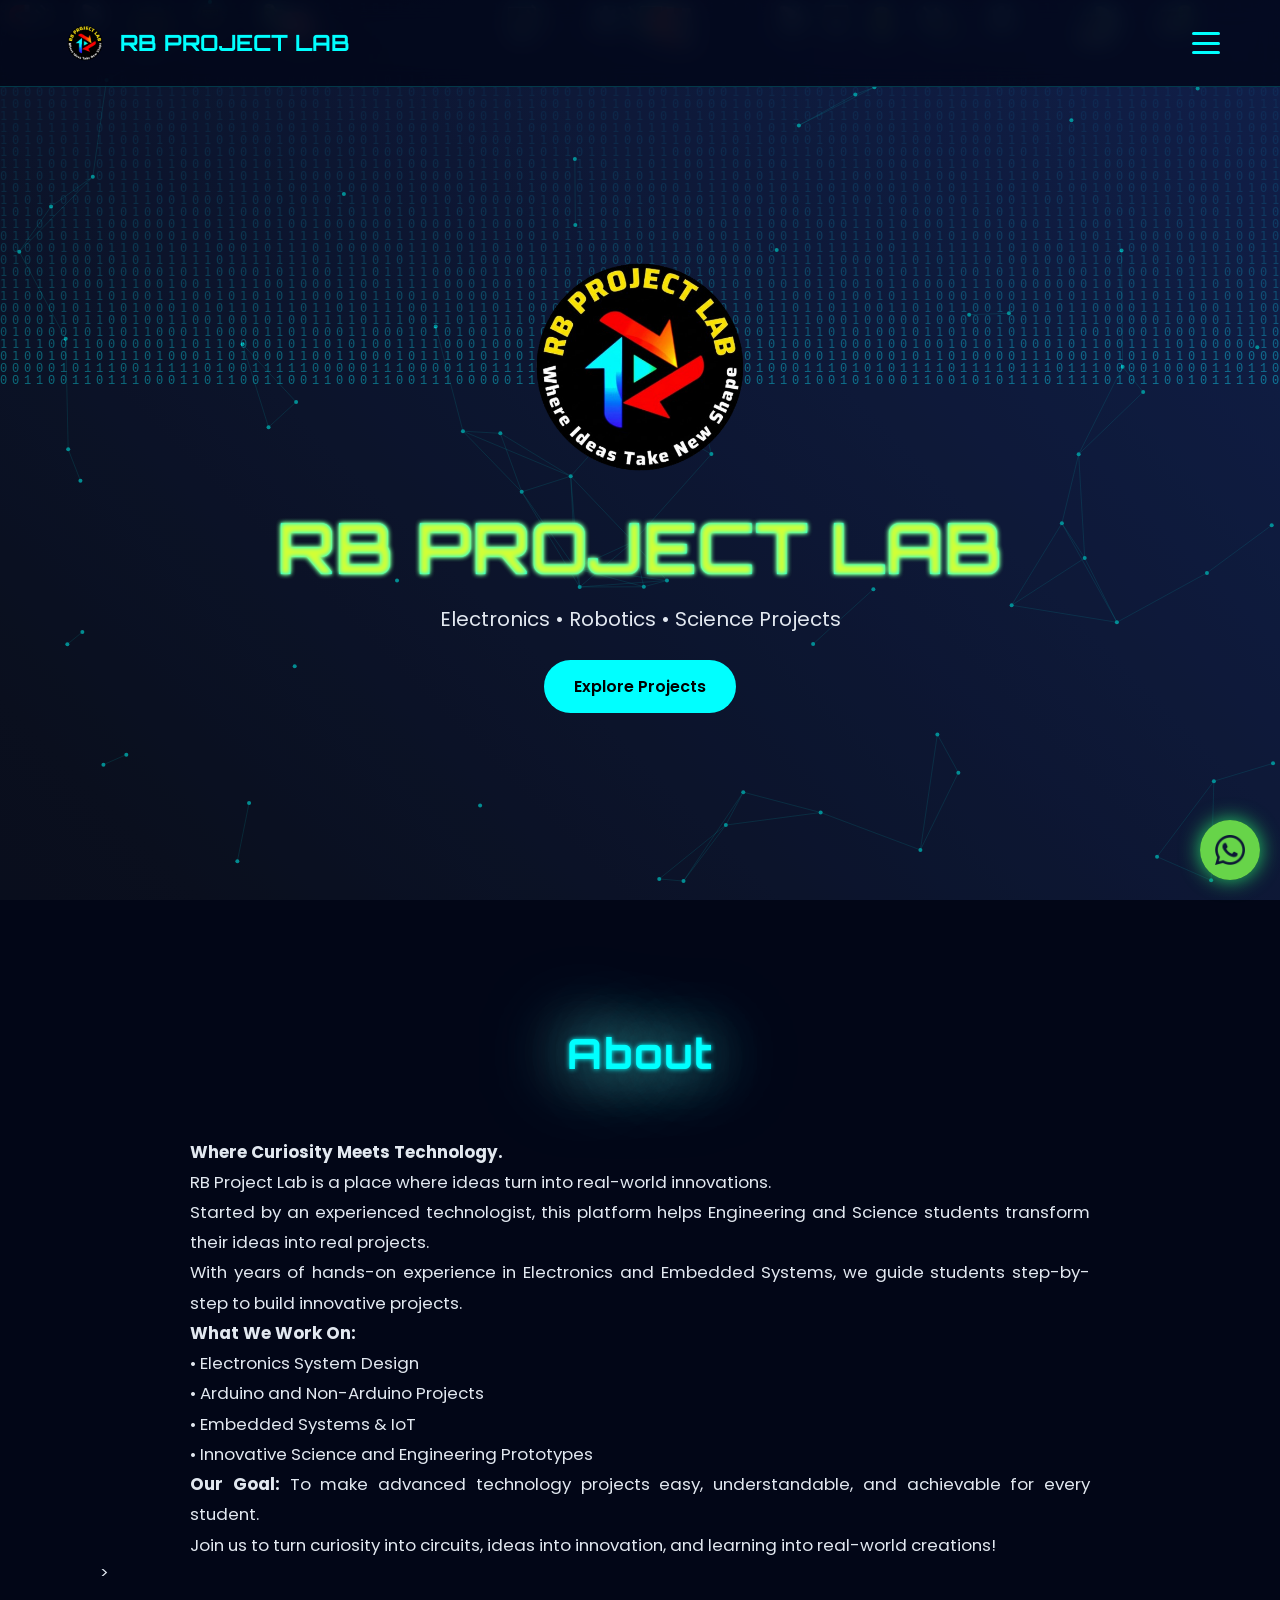
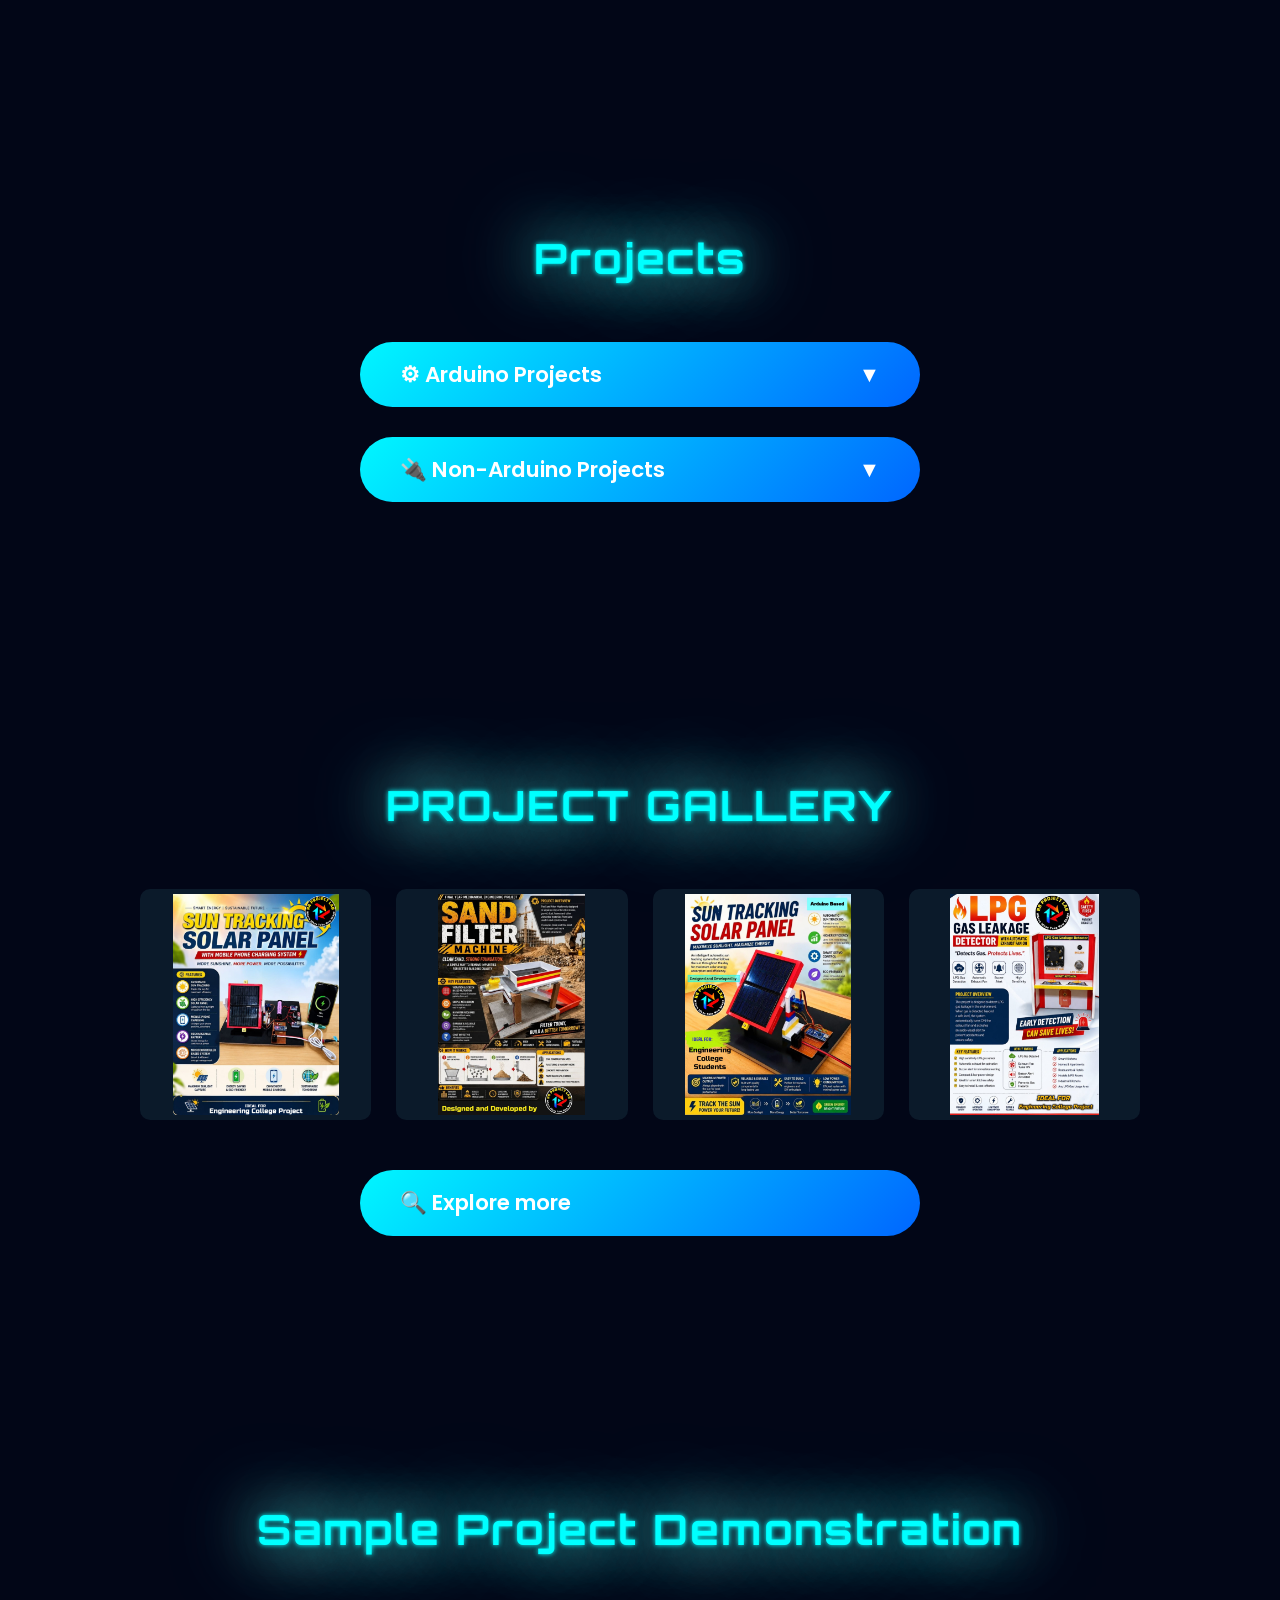
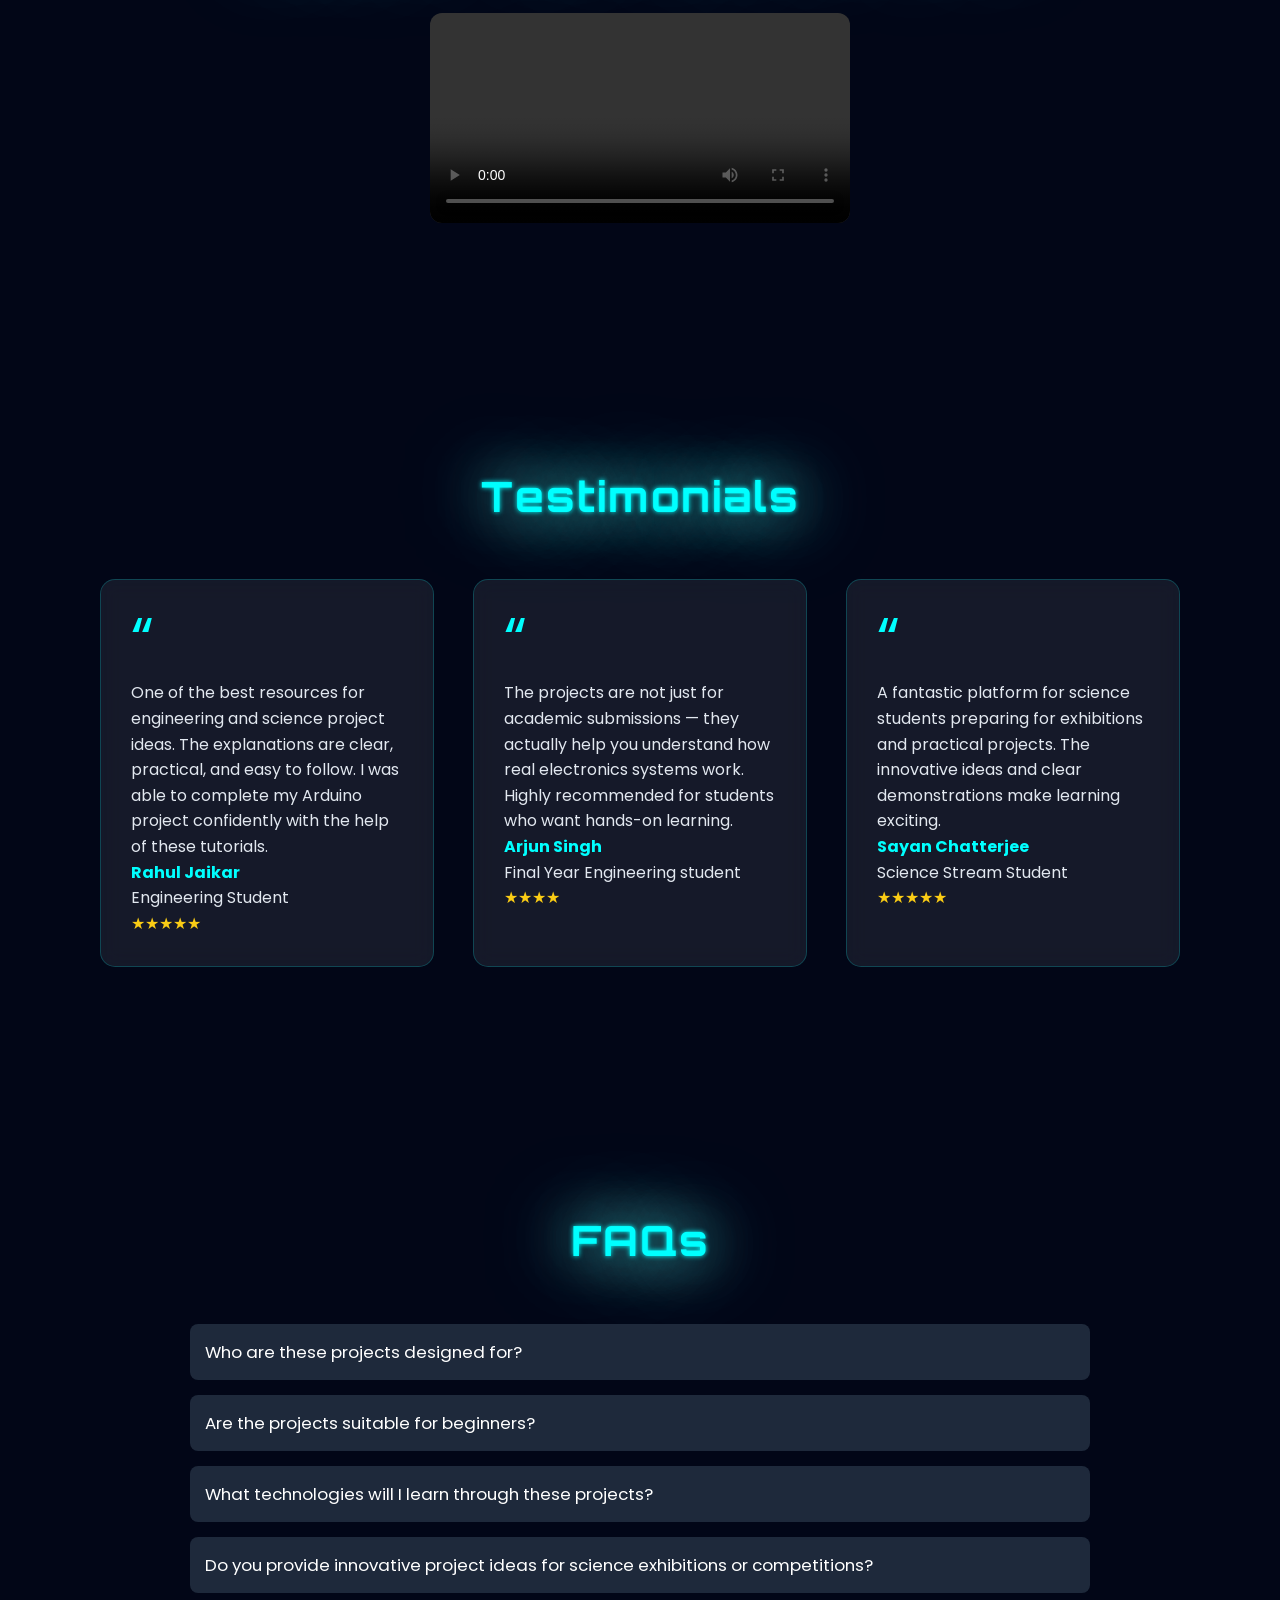
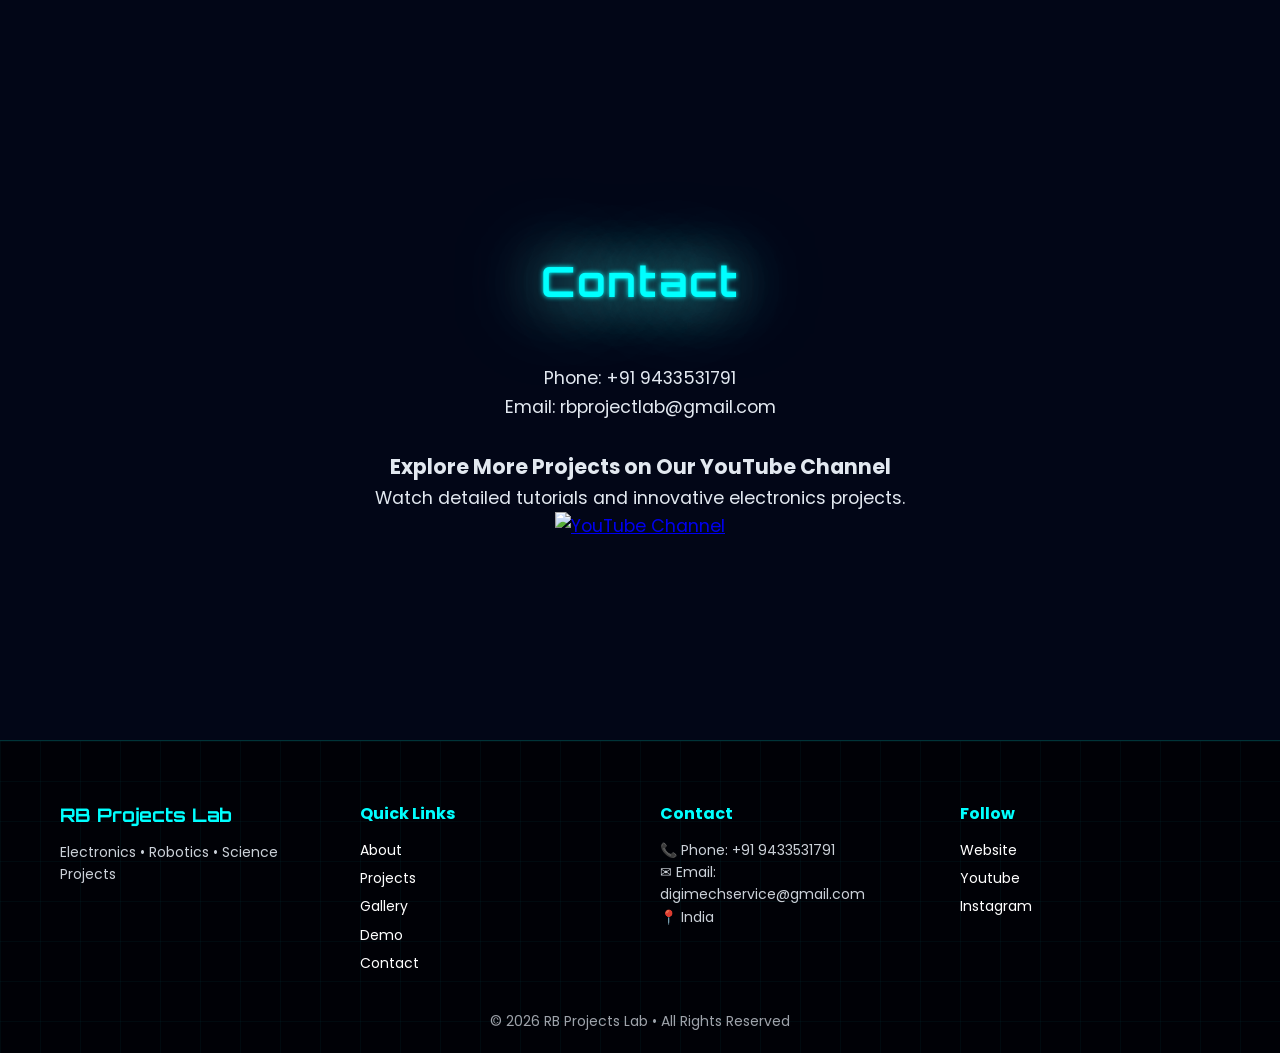
==== commit fb66f73c: "Update index.html" ====
--- a/index.html
+++ b/index.html
@@ -838,7 +838,7 @@
 <div class="contact" data-aos="fade-up">
 
 Phone: +91 9433531791 <br>
-Email: digimechservice@gmail.com
+Email: rbprojectlab@gmail.com
 
 <div style="text-align:center; margin-top:30px;">
 <h3>Explore More Projects on Our YouTube Channel</h3>
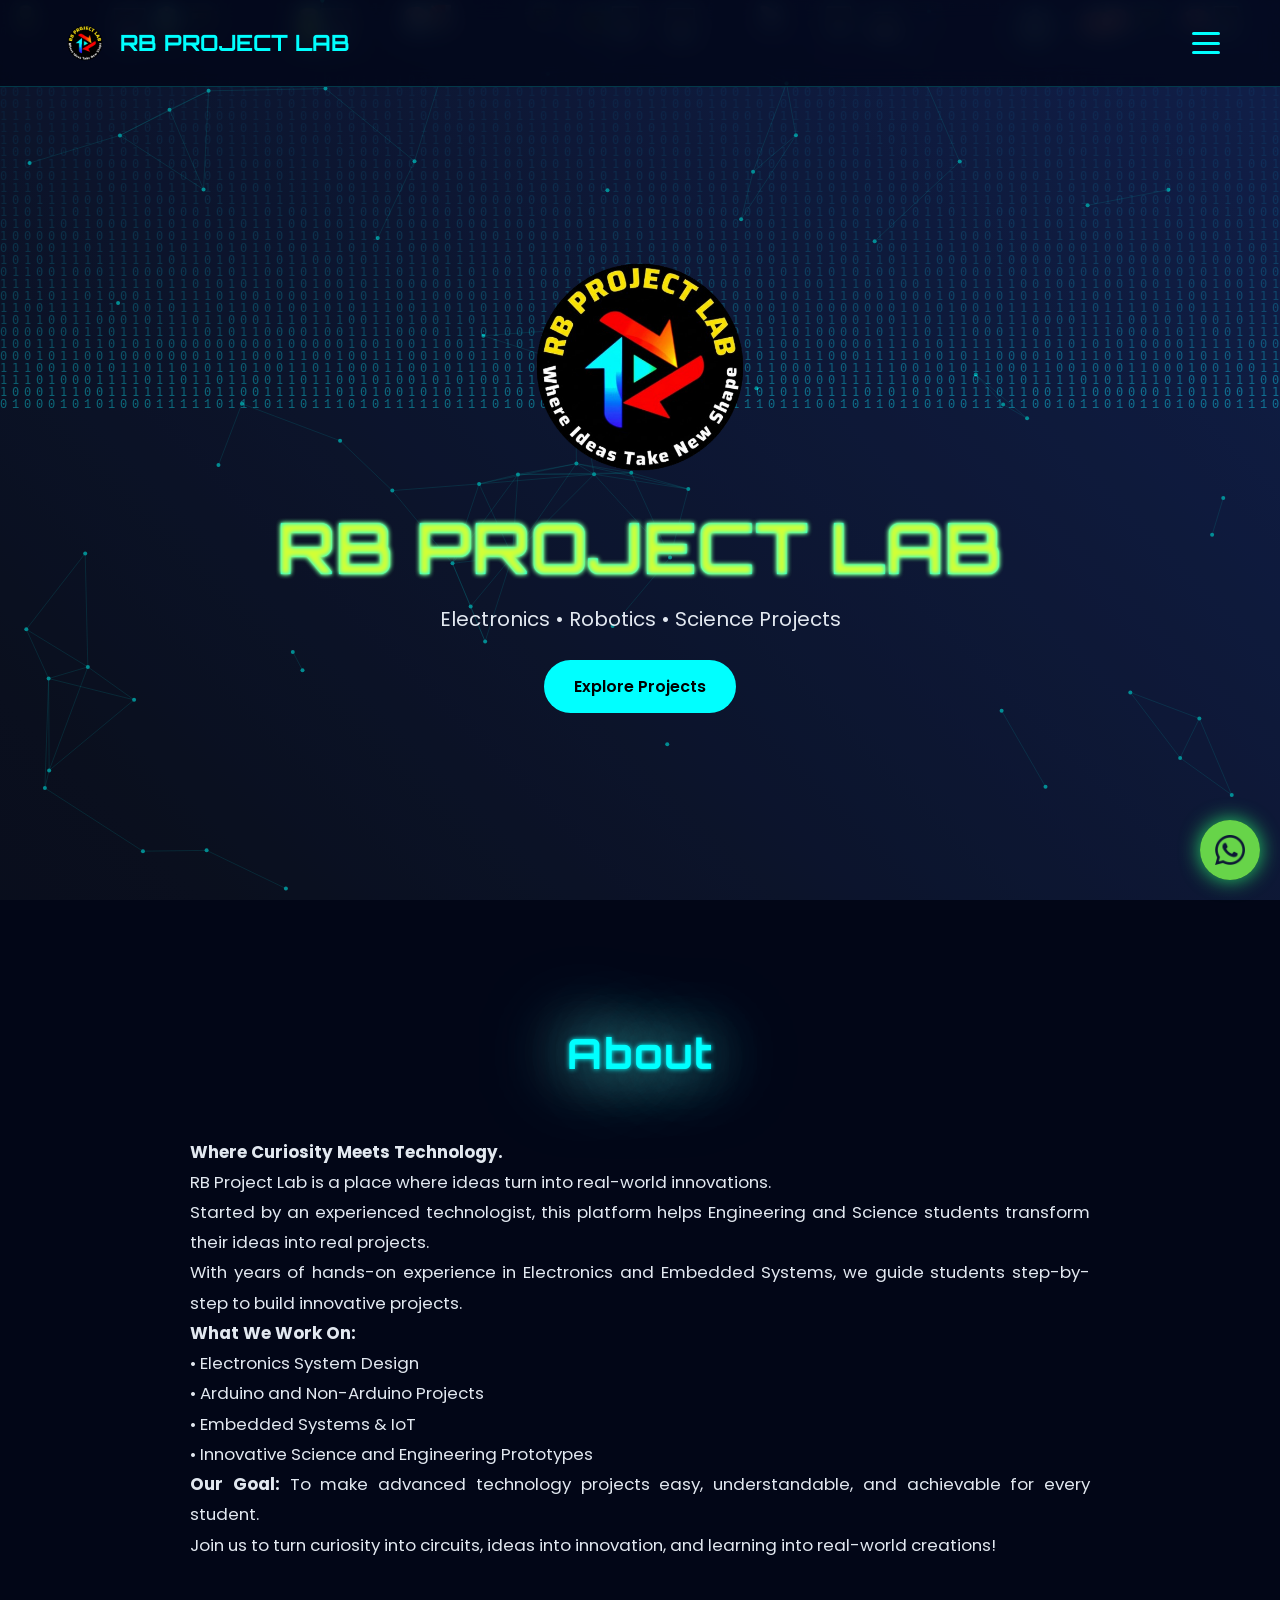
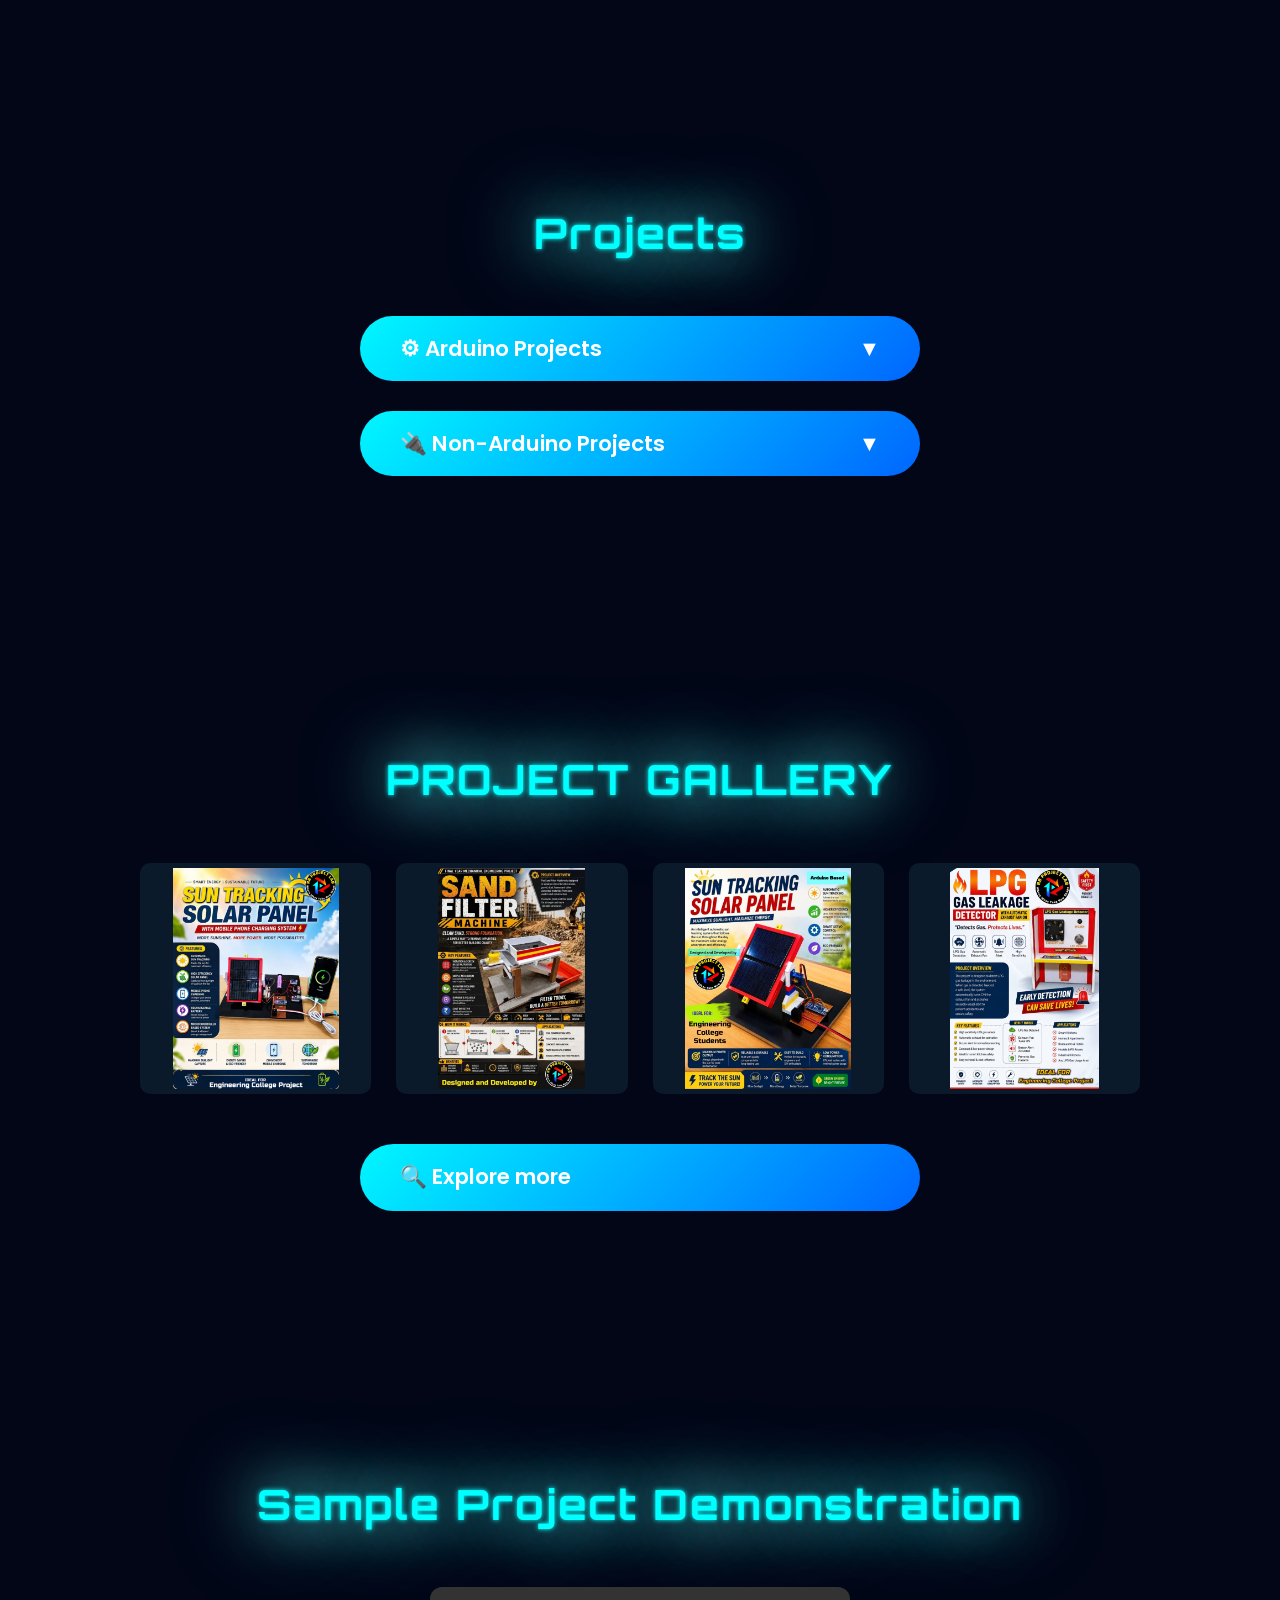
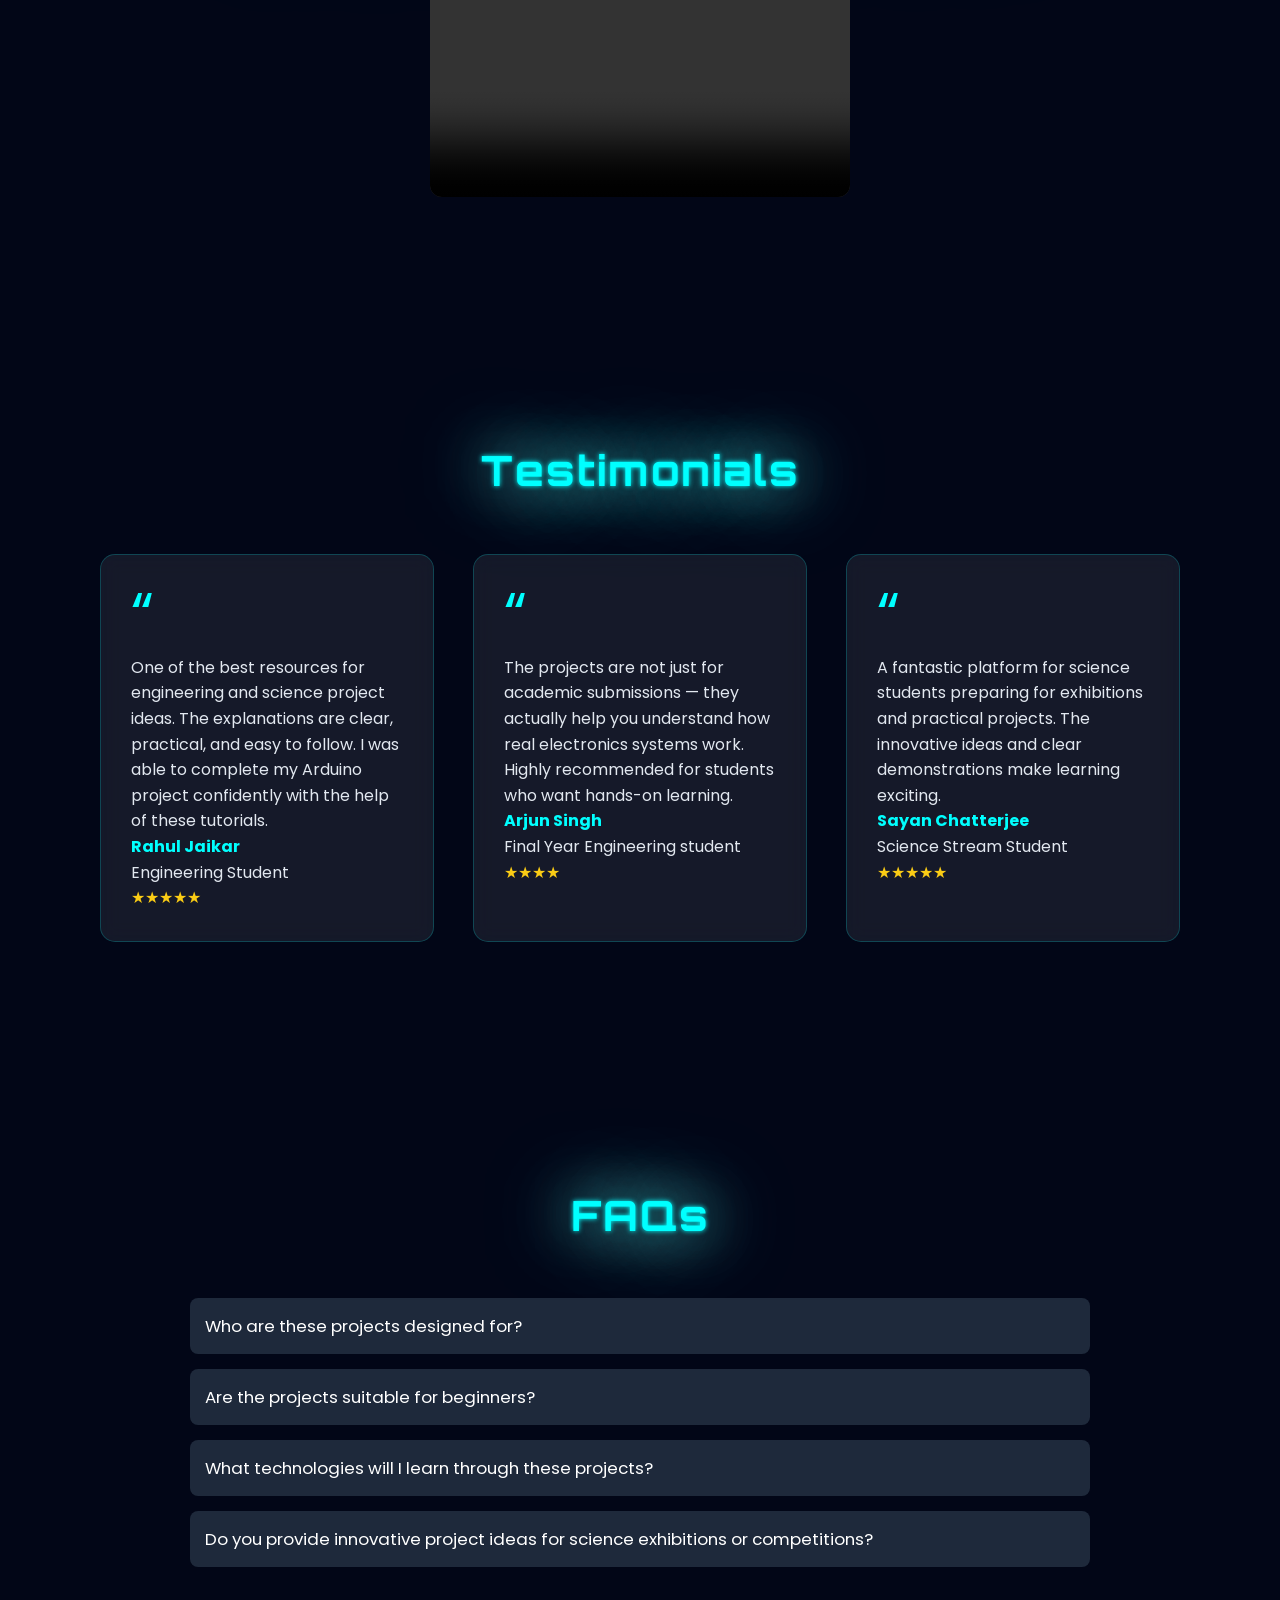
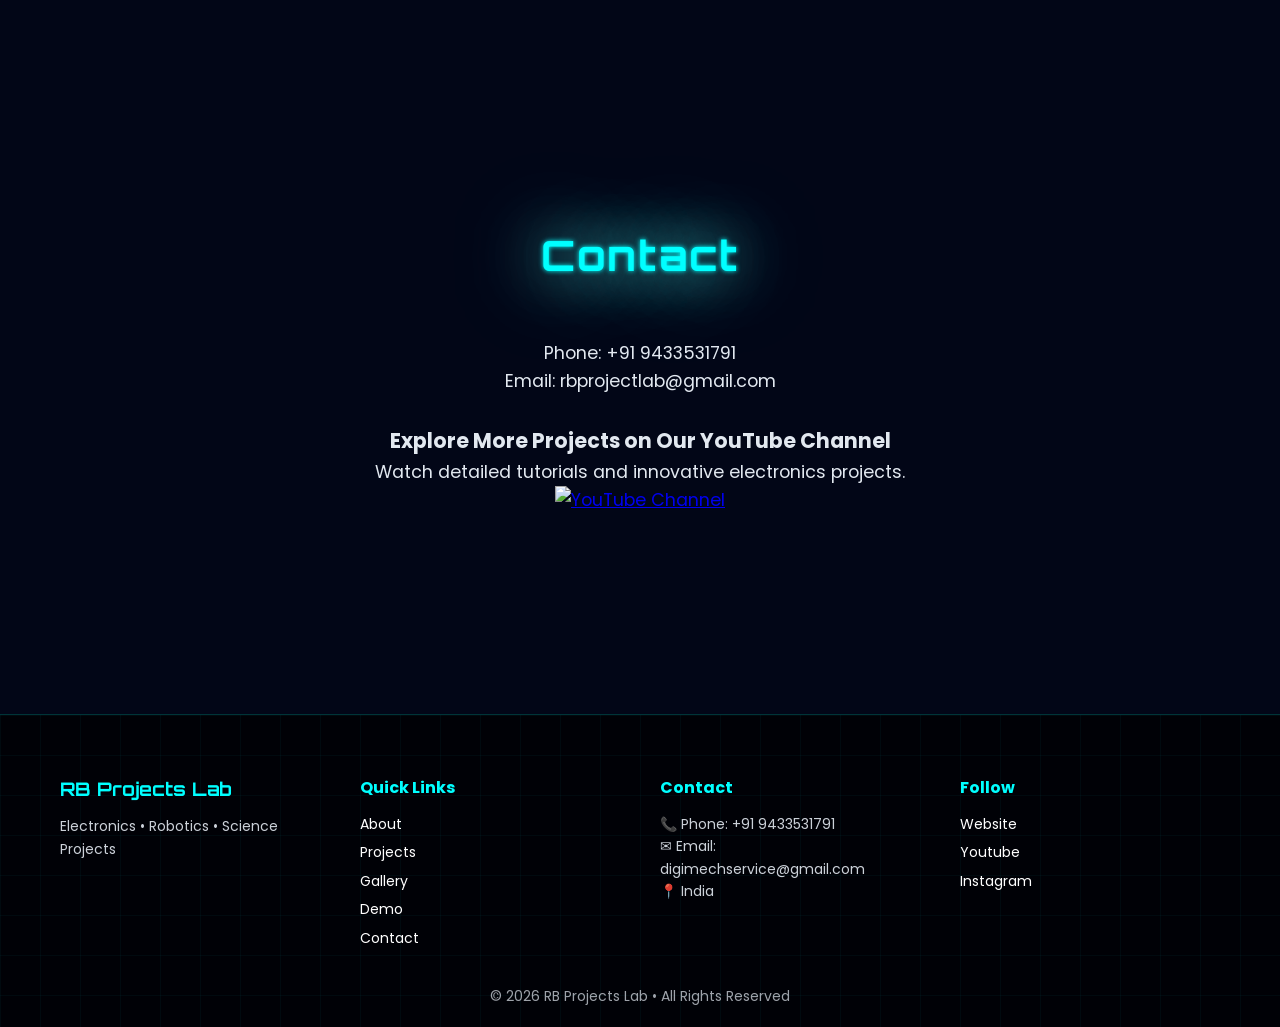
==== commit 9faf0152: "Update index.html" ====
--- a/index.html
+++ b/index.html
@@ -677,7 +677,7 @@
 <p><strong>Our Goal:</strong> To make advanced technology projects easy, understandable, and achievable for every student.</p>
 
 <p>Join us to turn curiosity into circuits, ideas into innovation, and learning into real-world creations!</p>
->
+</p>
 
 </section>
 
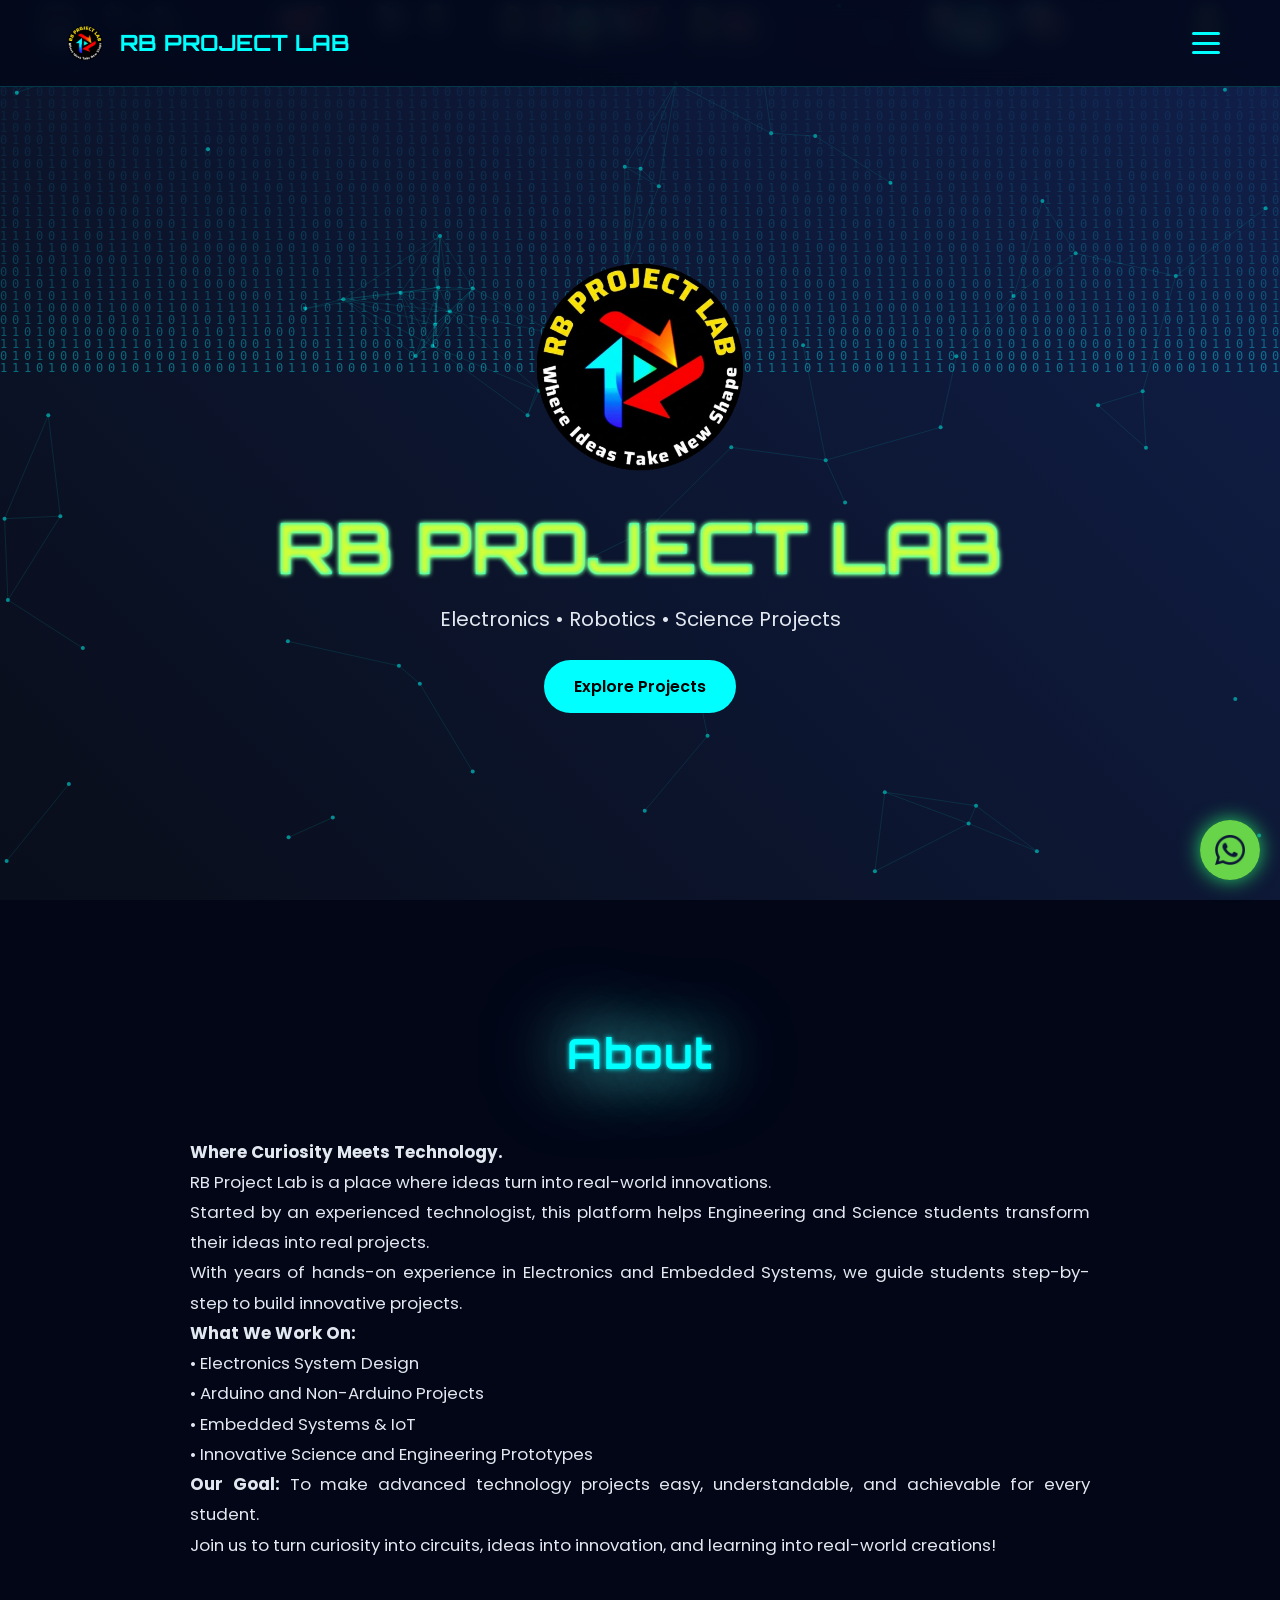
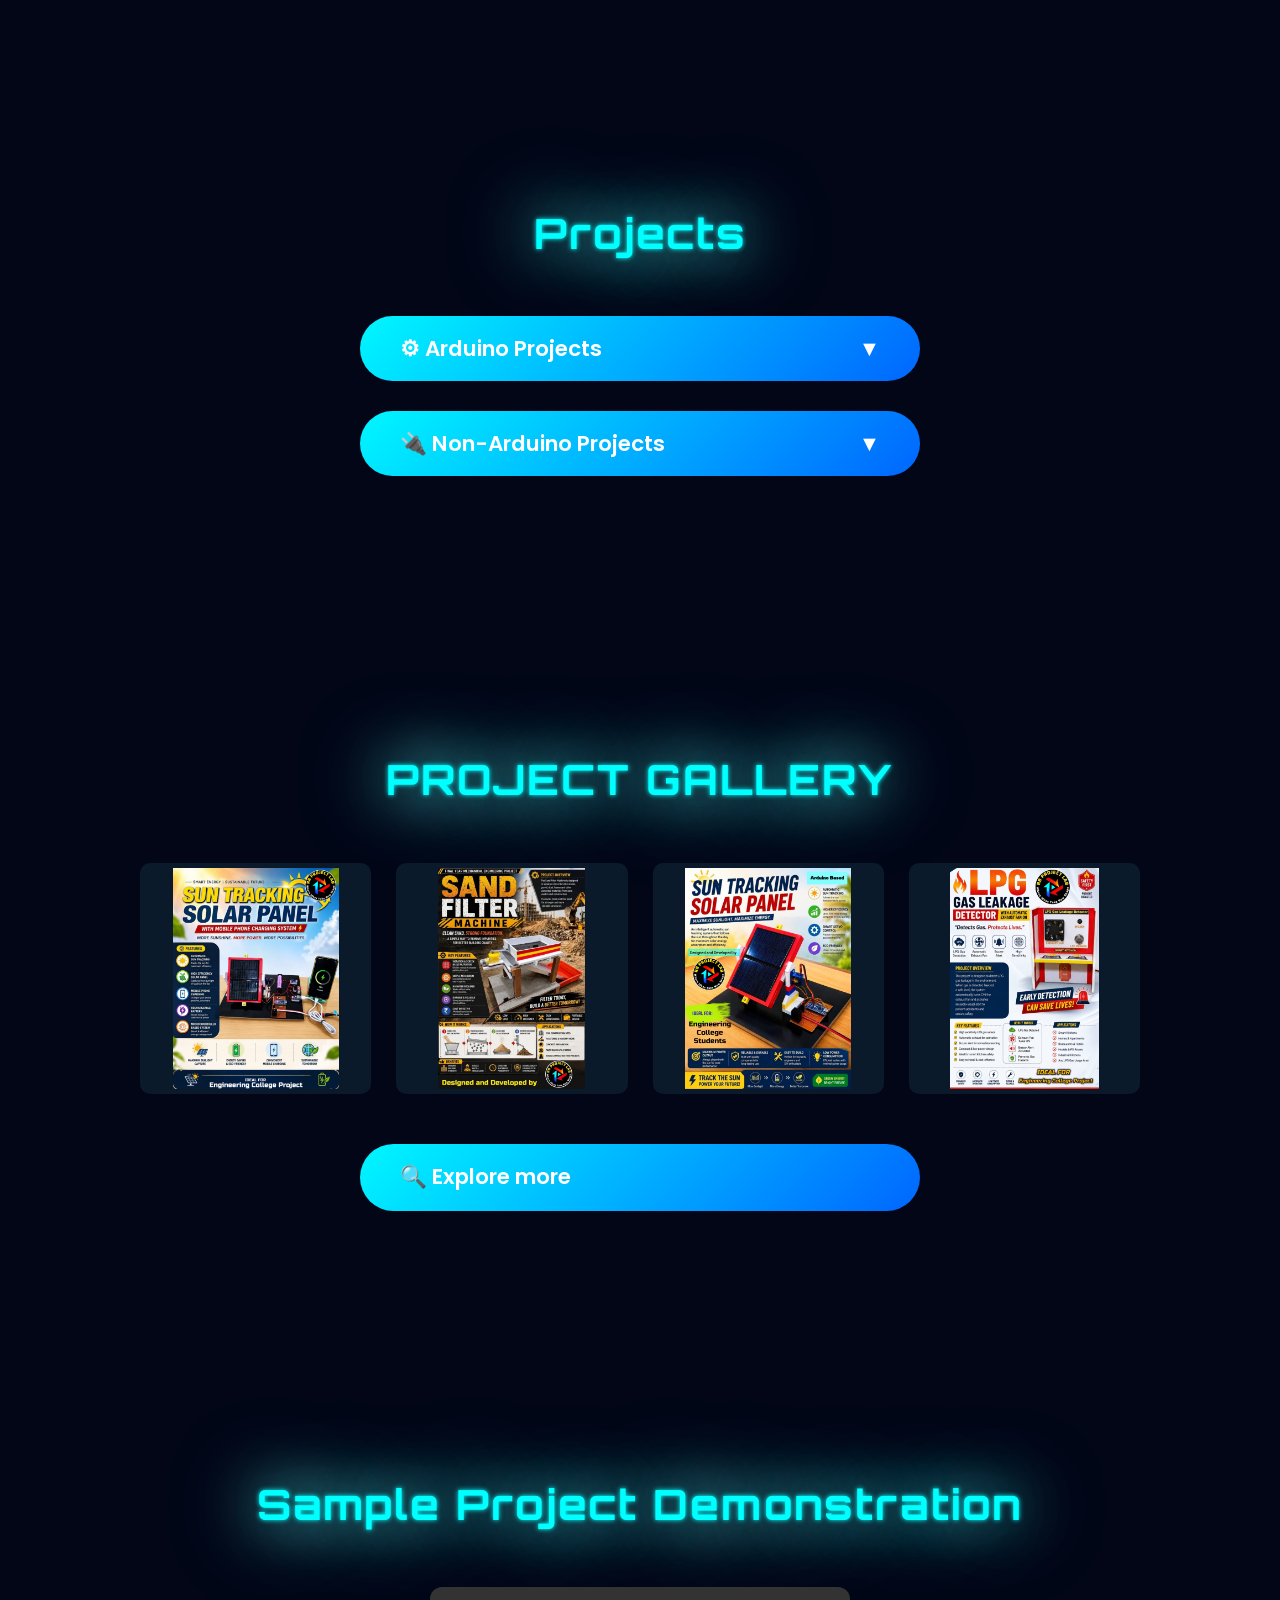
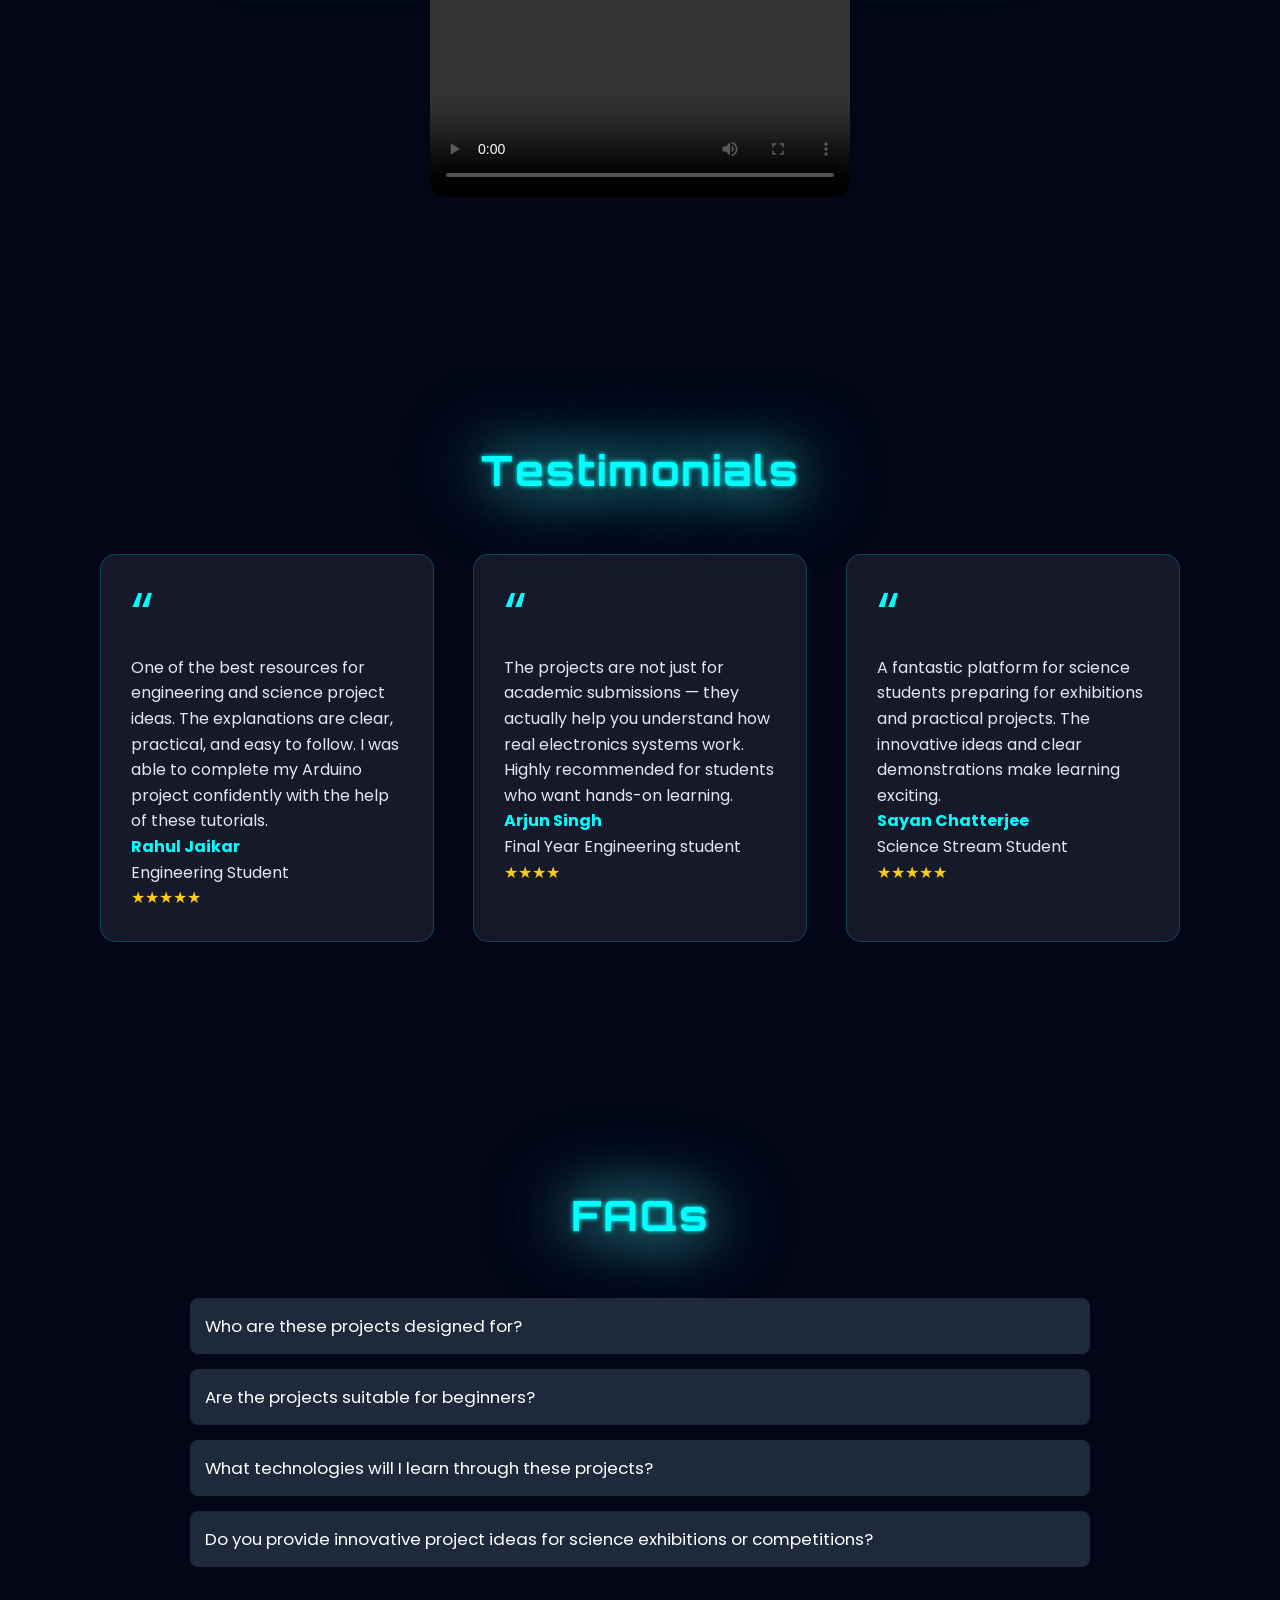
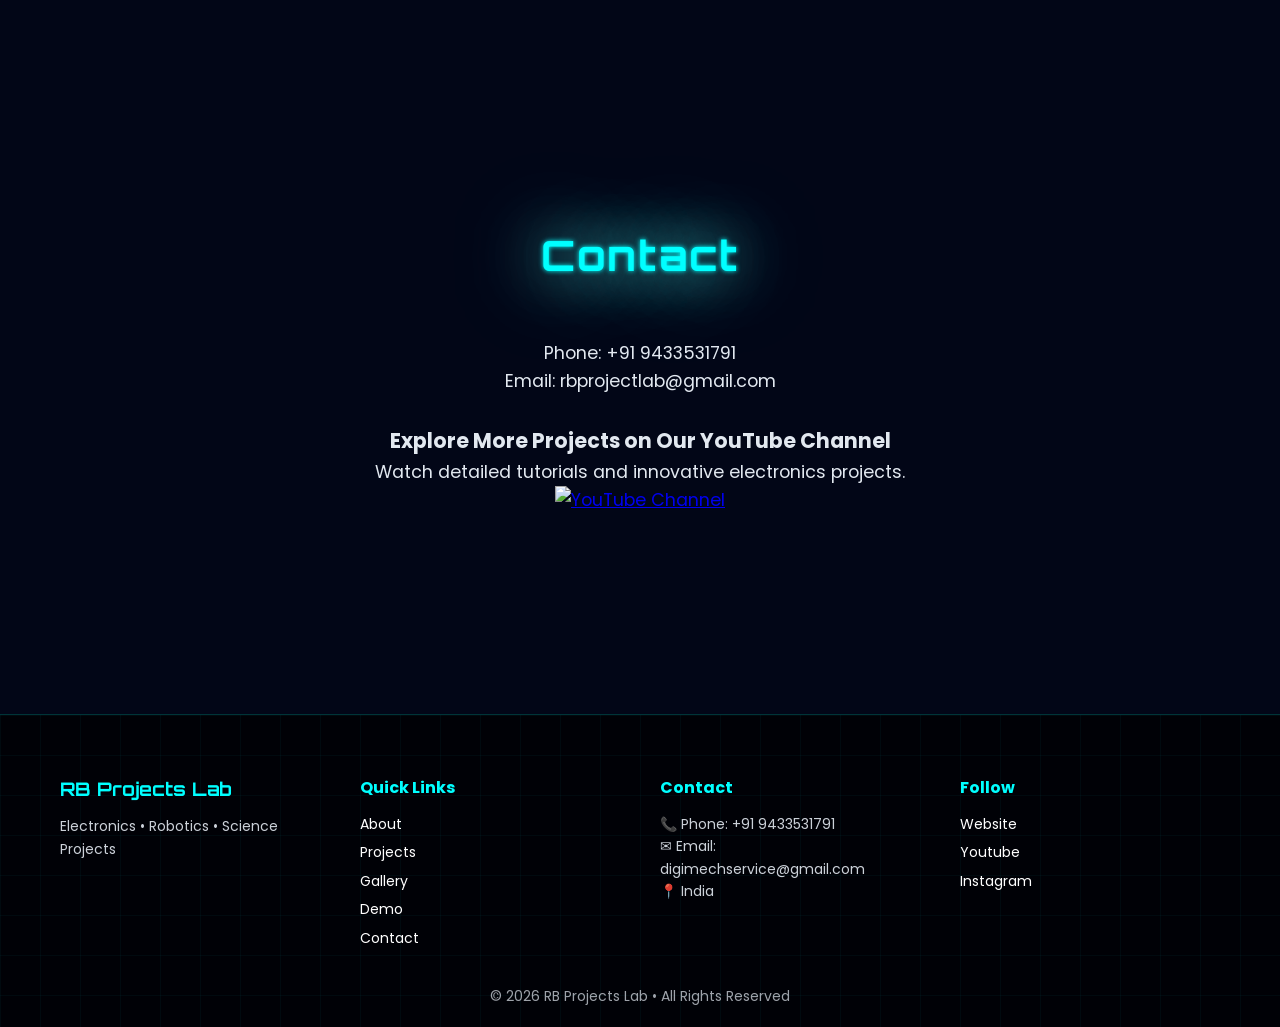
==== commit 1a420c2c: "Update index.html" ====
--- a/index.html
+++ b/index.html
@@ -657,27 +657,39 @@
 
 <h2 class="section-title tech-glow" data-aos="fade-right">About</h2>
 
-<p data-aos="fade-up">
-<p><strong>Where Curiosity Meets Technology.</strong></p>
-
-<p>RB Project Lab is a place where ideas turn into real-world innovations.</p>
-
-<p>Started by an experienced technologist, this platform helps Engineering and Science students transform their ideas into real projects.</p>
-
-<p>With years of hands-on experience in Electronics and Embedded Systems, we guide students step-by-step to build innovative projects.</p>
-
-<p>
-  <strong>What We Work On:</strong><br>
-  • Electronics System Design<br>
-  • Arduino and Non-Arduino Projects<br>
-  • Embedded Systems &amp; IoT<br>
-  • Innovative Science and Engineering Prototypes
-</p>
-
-<p><strong>Our Goal:</strong> To make advanced technology projects easy, understandable, and achievable for every student.</p>
-
-<p>Join us to turn curiosity into circuits, ideas into innovation, and learning into real-world creations!</p>
-</p>
+<div data-aos="fade-up">
+  <p><strong>Where Curiosity Meets Technology.</strong></p>
+
+  <p>RB Project Lab is a place where ideas turn into real-world innovations.</p>
+
+  <p>
+    Started by an experienced technologist, this platform helps Engineering
+    and Science students transform their ideas into real projects.
+  </p>
+
+  <p>
+    With years of hands-on experience in Electronics and Embedded Systems,
+    we guide students step-by-step to build innovative projects.
+  </p>
+
+  <p>
+    <strong>What We Work On:</strong><br>
+    • Electronics System Design<br>
+    • Arduino and Non-Arduino Projects<br>
+    • Embedded Systems &amp; IoT<br>
+    • Innovative Science and Engineering Prototypes
+  </p>
+
+  <p>
+    <strong>Our Goal:</strong> To make advanced technology projects easy,
+    understandable, and achievable for every student.
+  </p>
+
+  <p>
+    Join us to turn curiosity into circuits, ideas into innovation,
+    and learning into real-world creations!
+  </p>
+</div>
 
 </section>
 
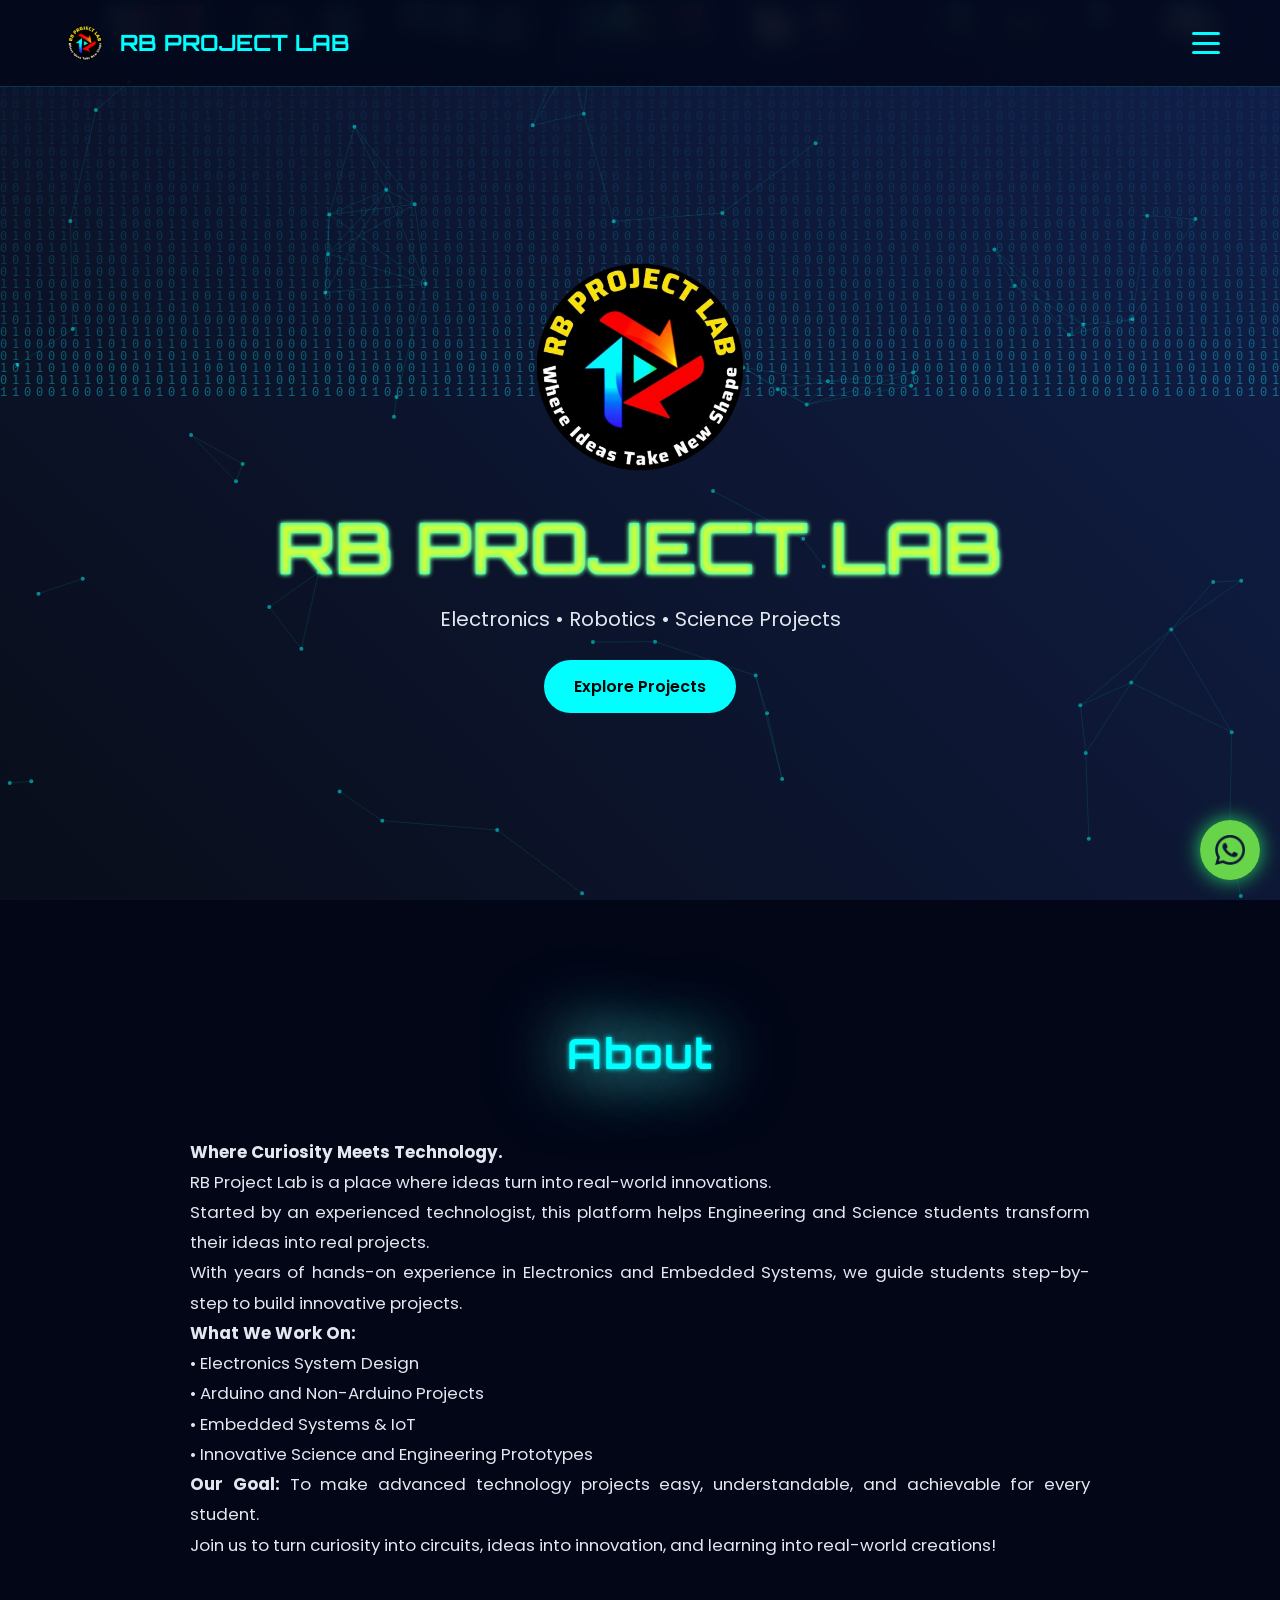
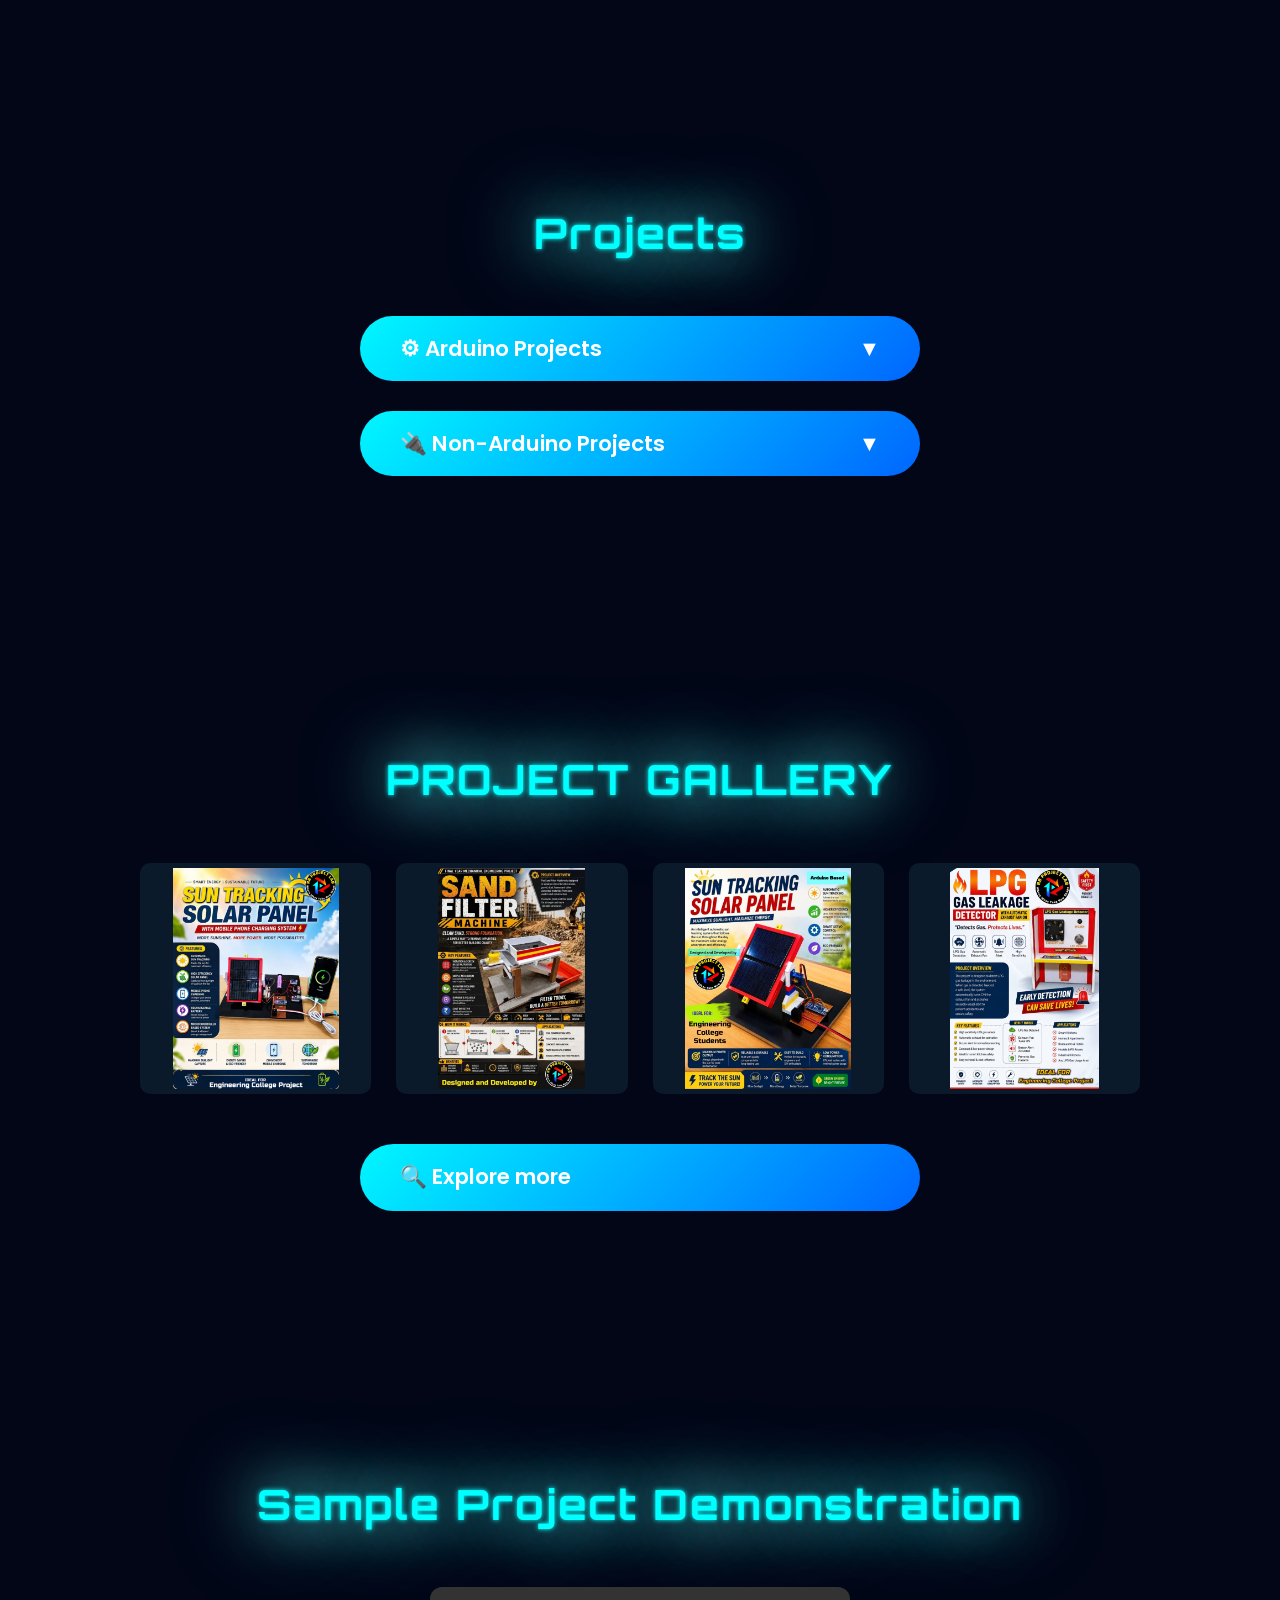
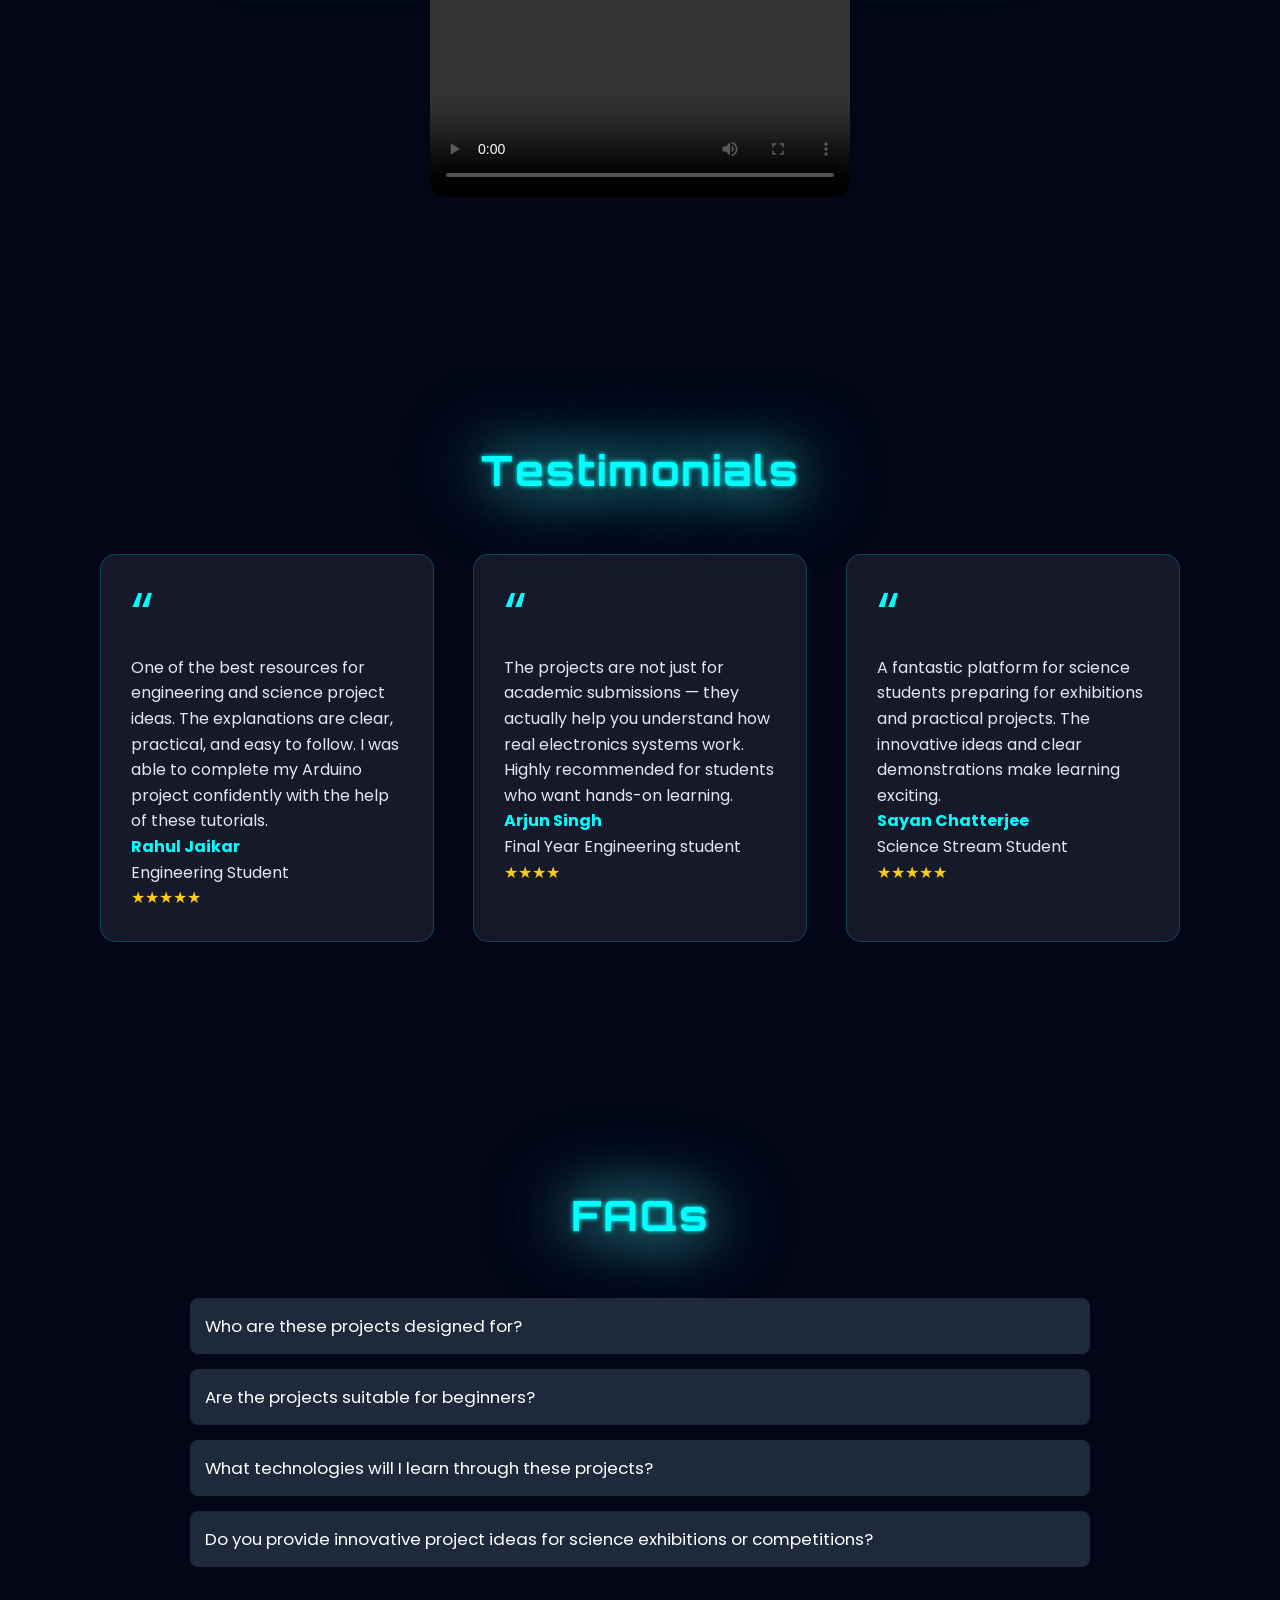
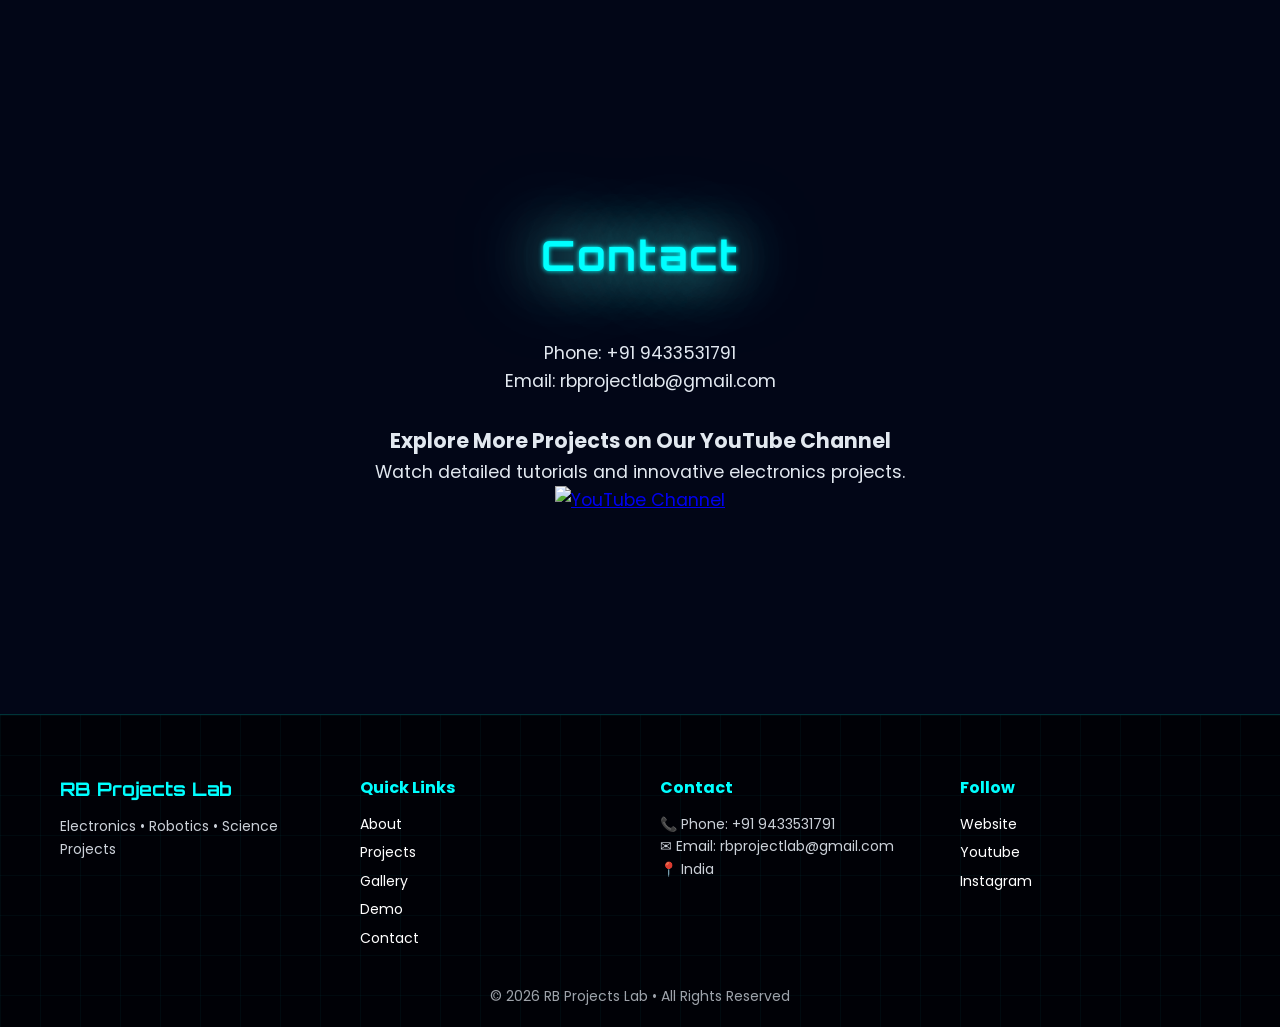
==== commit 87b2ccb2: "Update index.html" ====
--- a/index.html
+++ b/index.html
@@ -888,7 +888,7 @@
 <div class="footer-contact">
 <h4>Contact</h4>
 <p>📞 Phone: +91 9433531791</p>
-<p>✉ Email: digimechservice@gmail.com</p>
+<p>✉ Email: rbprojectlab@gmail.com</p>
 <p>📍 India</p>
 </div>
 
